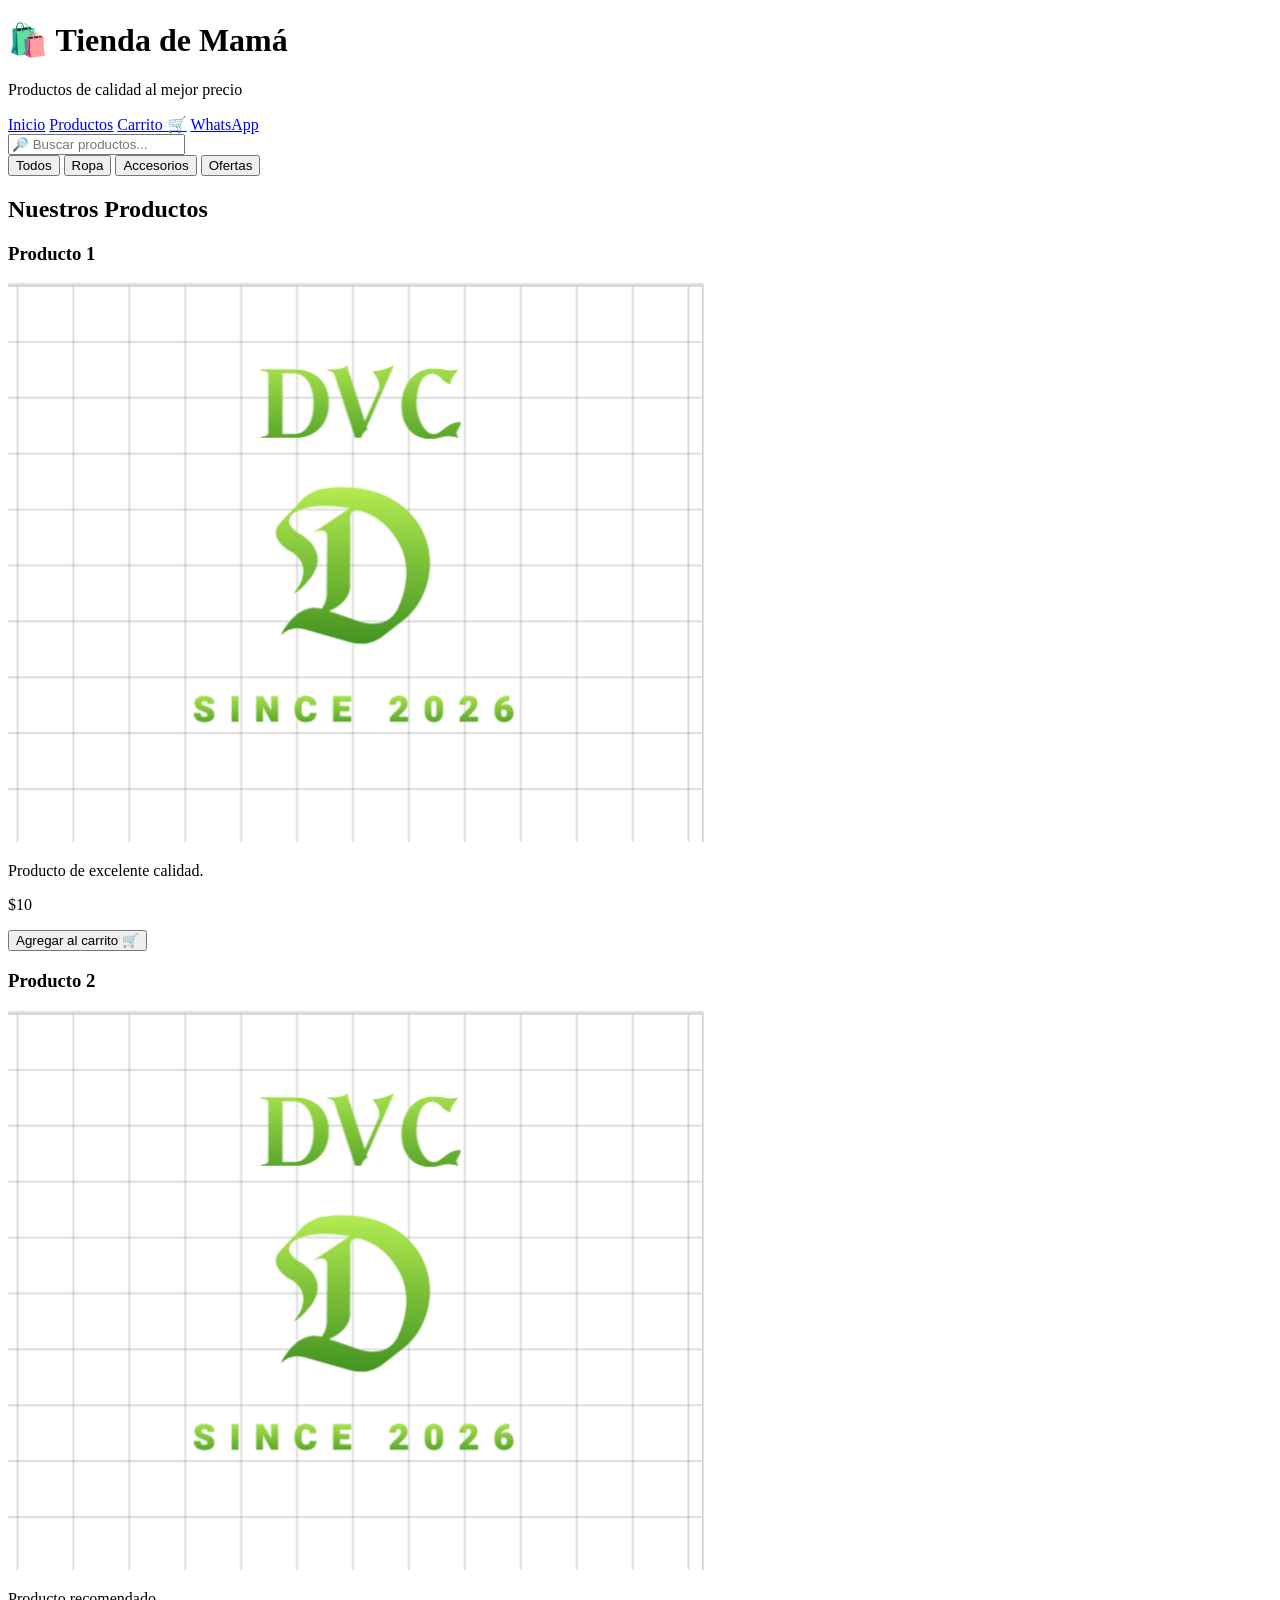
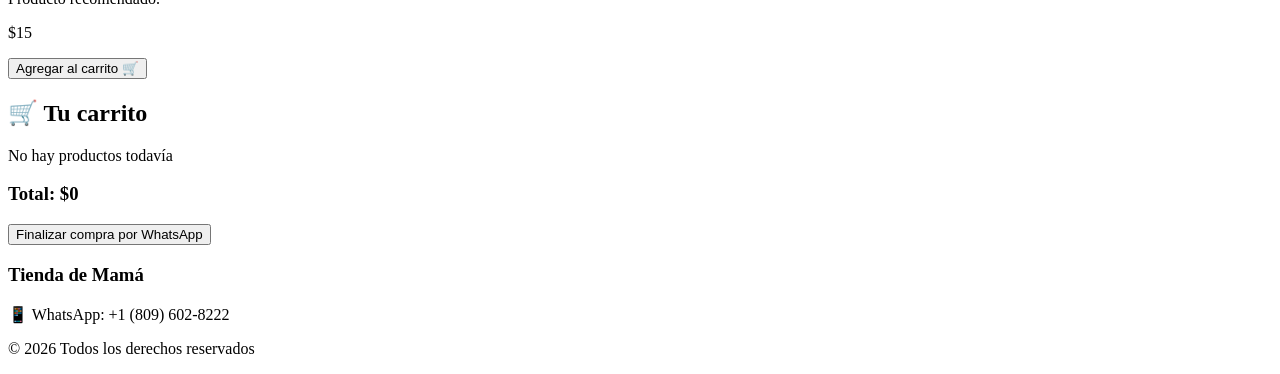
==== index.html @ 4623cfbd "Update index.html" ====
<!DOCTYPE html>
<html lang="es">
<head>
<meta charset="UTF-8">
<meta name="viewport" content="width=device-width, initial-scale=1.0">

<title>Tienda de Mamá</title>

<link rel="stylesheet" href="style.css">

</head>

<body>

<header>

<h1>🛍️ Tienda de Mamá</h1>

<p>Productos de calidad al mejor precio</p>

<nav>
<a href="#">Inicio</a>
<a href="#productos">Productos</a>
<a href="#carrito">Carrito 🛒</a>
<a href="https://wa.me/18096028222" target="_blank">WhatsApp</a>
</nav>

</header>


<div class="buscador">
<input type="text" placeholder="🔎 Buscar productos...">
</div>


<div class="categorias">

<button>Todos</button>
<button>Ropa</button>
<button>Accesorios</button>
<button>Ofertas</button>

</div>


<h2 id="productos">Nuestros Productos</h2>


<div class="producto">

<h3>Producto 1</h3>

<img src="Imagen-tienda.png">

<p>Producto de excelente calidad.</p>

<p class="precio">$10</p>

<button onclick="agregarProducto('Producto 1',10)">
Agregar al carrito 🛒
</button>

</div>



<div class="producto">

<h3>Producto 2</h3>

<img src="Imagen-tienda.png">

<p>Producto recomendado.</p>

<p class="precio">$15</p>

<button onclick="agregarProducto('Producto 2',15)">
Agregar al carrito 🛒
</button>

</div>



<section id="carrito">

<h2>🛒 Tu carrito</h2>

<div id="listaCarrito">

<p>No hay productos todavía</p>

</div>


<h3>Total: $<span id="total">0</span></h3>


<a id="whatsapp" target="_blank">

<button>
Finalizar compra por WhatsApp
</button>

</a>


</section>



<footer>

<h3>Tienda de Mamá</h3>

<p>📱 WhatsApp: +1 (809) 602-8222</p>

<p>© 2026 Todos los derechos reservados</p>

</footer>



<script src="script.js"></script>


</body>
</html>
---- style.css ----
let carrito = [];

let total = 0;


function agregarProducto(nombre, precio){


carrito.push({

nombre:nombre,

precio:precio

});


total += precio;


mostrarCarrito();


}



function mostrarCarrito(){


let lista = document.getElementById("listaCarrito");


lista.innerHTML="";


carrito.forEach((producto,index)=>{


lista.innerHTML += `

<p>

${producto.nombre} - $${producto.precio}

<button onclick="eliminarProducto(${index})">

❌

</button>

</p>

`;

});


document.getElementById("total").innerHTML = total;



let mensaje = "Hola, quiero comprar:%0A";


carrito.forEach(producto=>{

mensaje += producto.nombre + " $" + producto.precio + "%0A";

});


mensaje += "Total: $" + total;



document.getElementById("whatsapp").href =

"https://wa.me/18096028222?text=" + mensaje;



}



function eliminarProducto(index){


total -= carrito[index].precio;


carrito.splice(index,1);


mostrarCarrito();


}
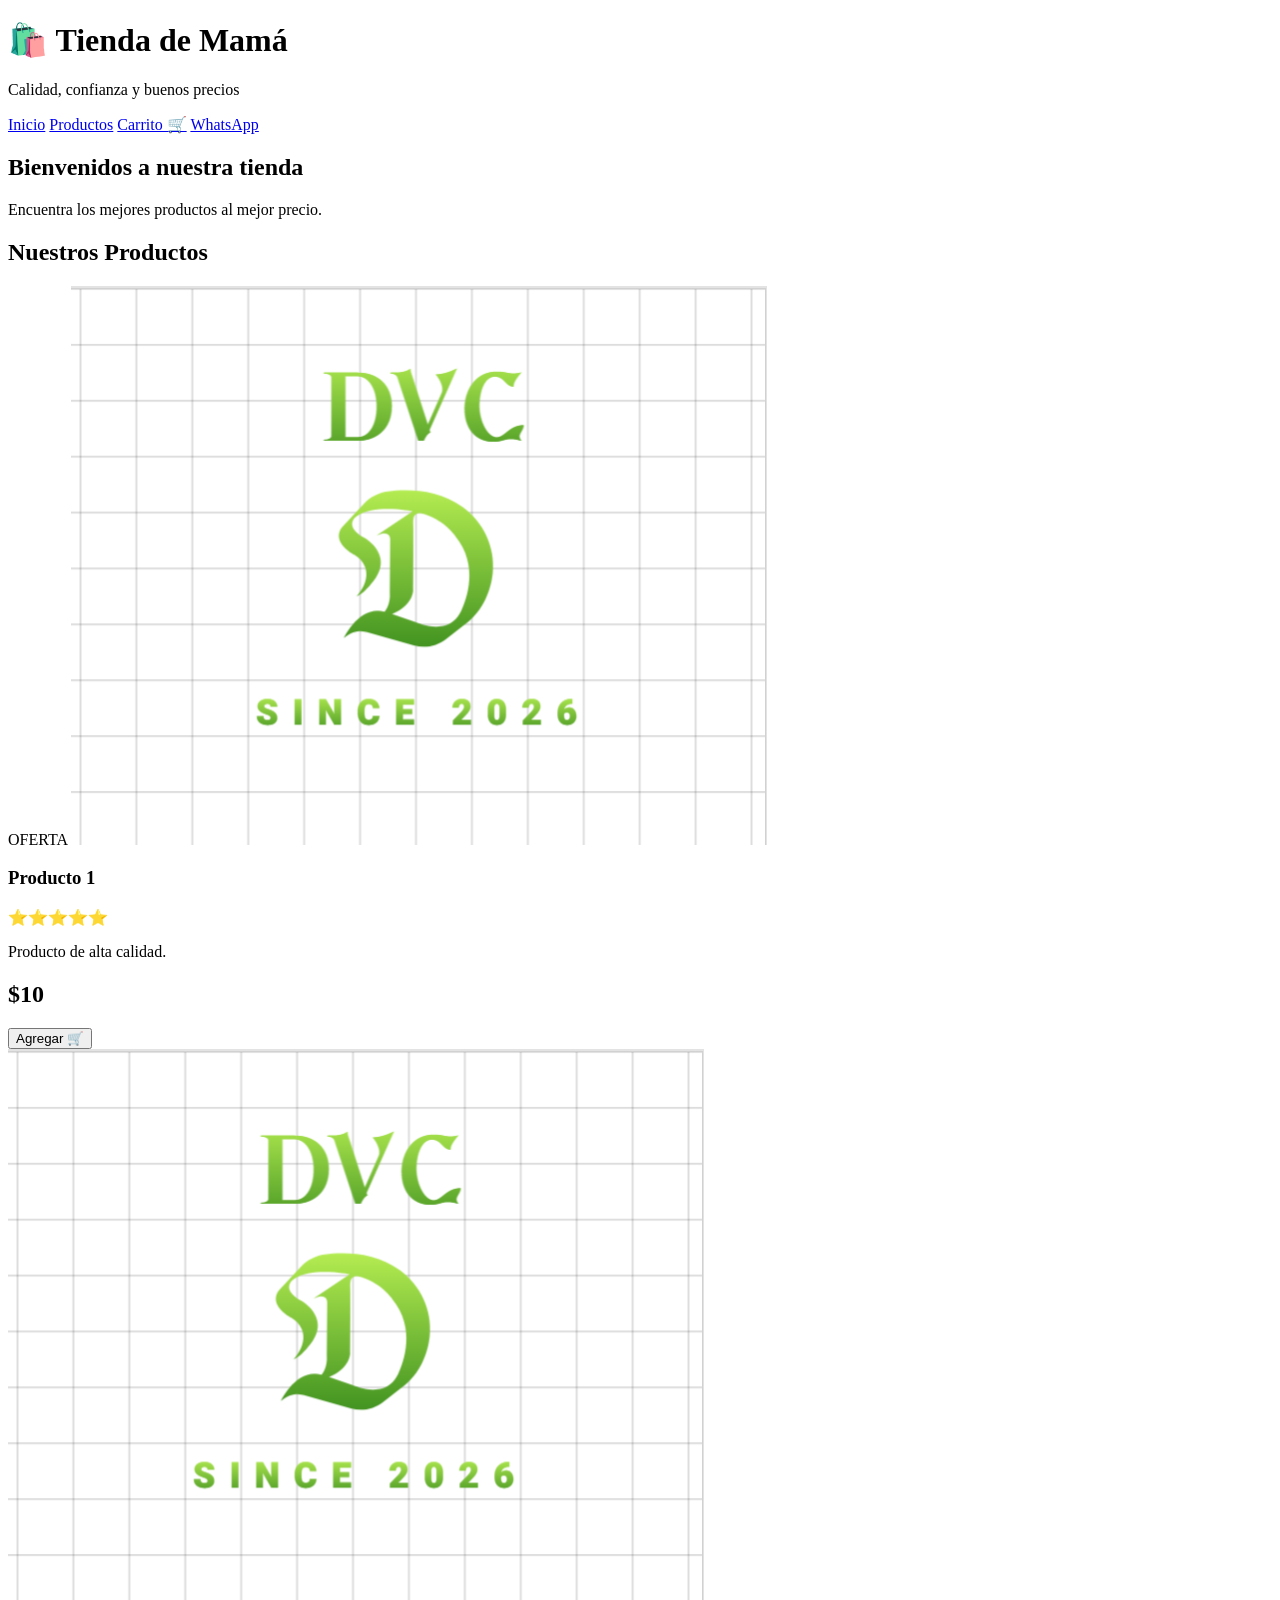
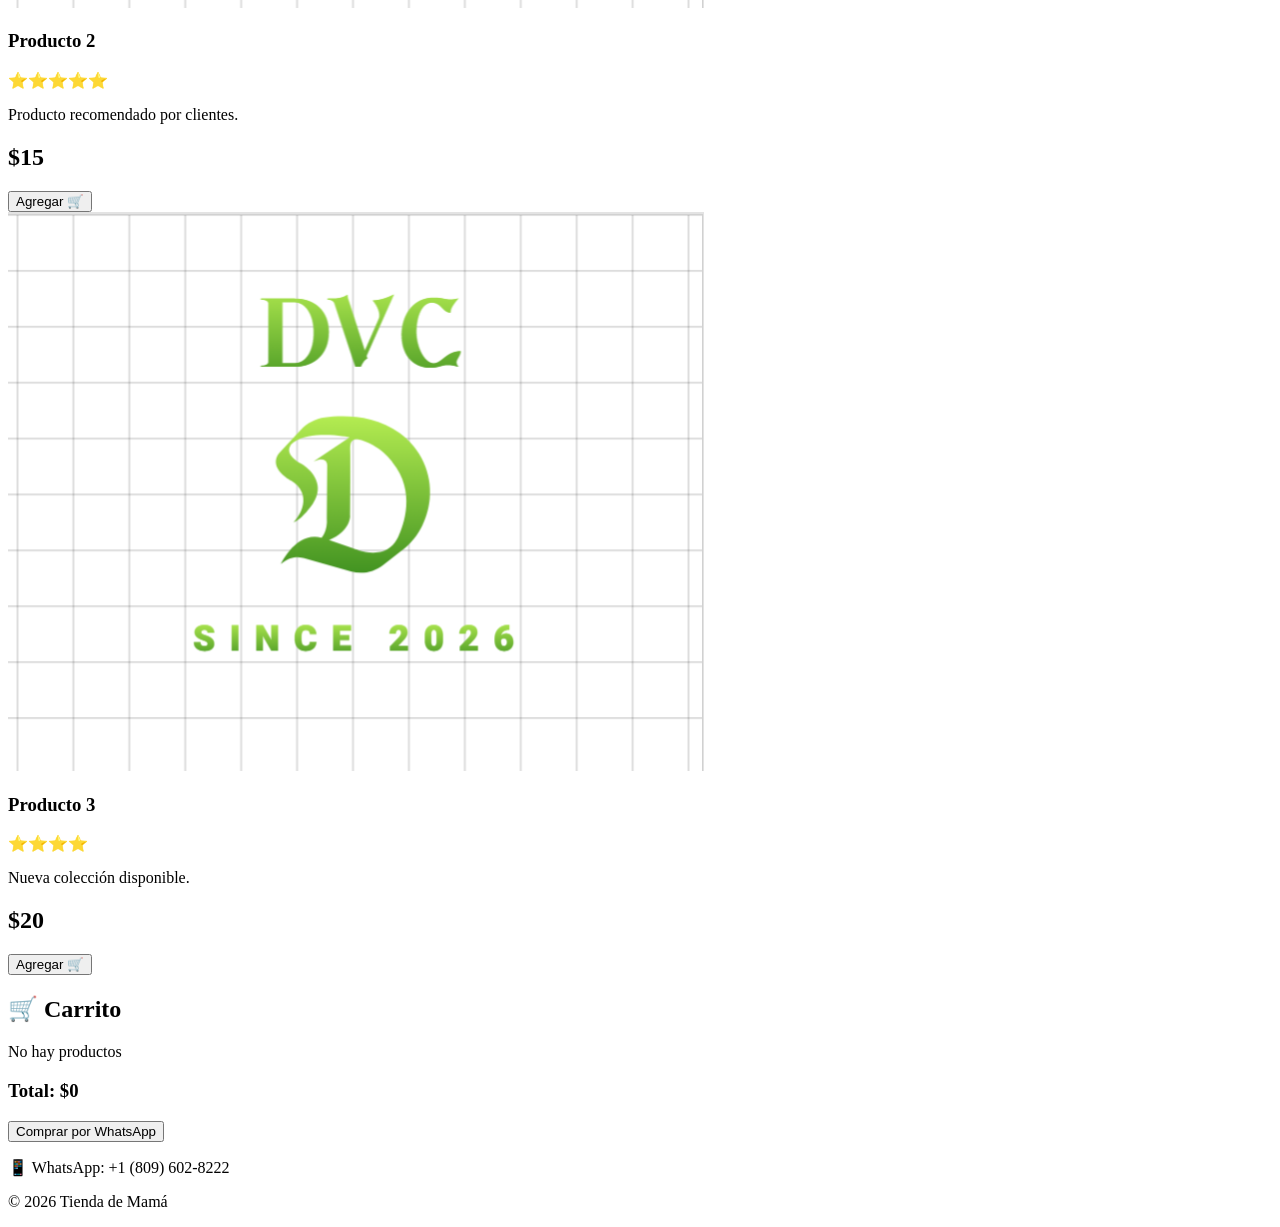
==== commit 54abf9be: "Update index.html" ====
--- a/index.html
+++ b/index.html
@@ -16,7 +16,7 @@
 
 <h1>🛍️ Tienda de Mamá</h1>
 
-<p>Productos de calidad al mejor precio</p>
+<p>Calidad, confianza y buenos precios</p>
 
 <nav>
 <a href="#">Inicio</a>
@@ -28,70 +28,102 @@
 </header>
 
 
-<div class="buscador">
-<input type="text" placeholder="🔎 Buscar productos...">
-</div>
+<section class="hero">
 
+<h2>Bienvenidos a nuestra tienda</h2>
 
-<div class="categorias">
+<p>Encuentra los mejores productos al mejor precio.</p>
 
-<button>Todos</button>
-<button>Ropa</button>
-<button>Accesorios</button>
-<button>Ofertas</button>
+</section>
 
-</div>
 
 
 <h2 id="productos">Nuestros Productos</h2>
 
 
+
+<div class="productos">
+
+
 <div class="producto">
+
+<span class="oferta">OFERTA</span>
+
+<img src="Imagen-tienda.png">
 
 <h3>Producto 1</h3>
 
-<img src="Imagen-tienda.png">
+<p>⭐⭐⭐⭐⭐</p>
 
-<p>Producto de excelente calidad.</p>
+<p>Producto de alta calidad.</p>
 
-<p class="precio">$10</p>
+<h2>$10</h2>
+
 
 <button onclick="agregarProducto('Producto 1',10)">
-Agregar al carrito 🛒
+Agregar 🛒
 </button>
 
 </div>
 
 
 
+
 <div class="producto">
+
+<img src="Imagen-tienda.png">
 
 <h3>Producto 2</h3>
 
-<img src="Imagen-tienda.png">
+<p>⭐⭐⭐⭐⭐</p>
 
-<p>Producto recomendado.</p>
+<p>Producto recomendado por clientes.</p>
 
-<p class="precio">$15</p>
+<h2>$15</h2>
+
 
 <button onclick="agregarProducto('Producto 2',15)">
-Agregar al carrito 🛒
+Agregar 🛒
 </button>
 
 </div>
 
 
 
-<section id="carrito">
 
-<h2>🛒 Tu carrito</h2>
+<div class="producto">
 
-<div id="listaCarrito">
+<img src="Imagen-tienda.png">
 
-<p>No hay productos todavía</p>
+<h3>Producto 3</h3>
+
+<p>⭐⭐⭐⭐</p>
+
+<p>Nueva colección disponible.</p>
+
+<h2>$20</h2>
+
+
+<button onclick="agregarProducto('Producto 3',20)">
+Agregar 🛒
+</button>
 
 </div>
 
+
+
+</div>
+
+
+
+
+<section id="carrito">
+
+<h2>🛒 Carrito</h2>
+
+<div id="listaCarrito">
+No hay productos
+</div>
 
 <h3>Total: $<span id="total">0</span></h3>
 
@@ -99,7 +131,7 @@
 <a id="whatsapp" target="_blank">
 
 <button>
-Finalizar compra por WhatsApp
+Comprar por WhatsApp
 </button>
 
 </a>
@@ -109,20 +141,17 @@
 
 
 
+
 <footer>
-
-<h3>Tienda de Mamá</h3>
 
 <p>📱 WhatsApp: +1 (809) 602-8222</p>
 
-<p>© 2026 Todos los derechos reservados</p>
+<p>© 2026 Tienda de Mamá</p>
 
 </footer>
 
 
-
 <script src="script.js"></script>
-
 
 </body>
 </html>
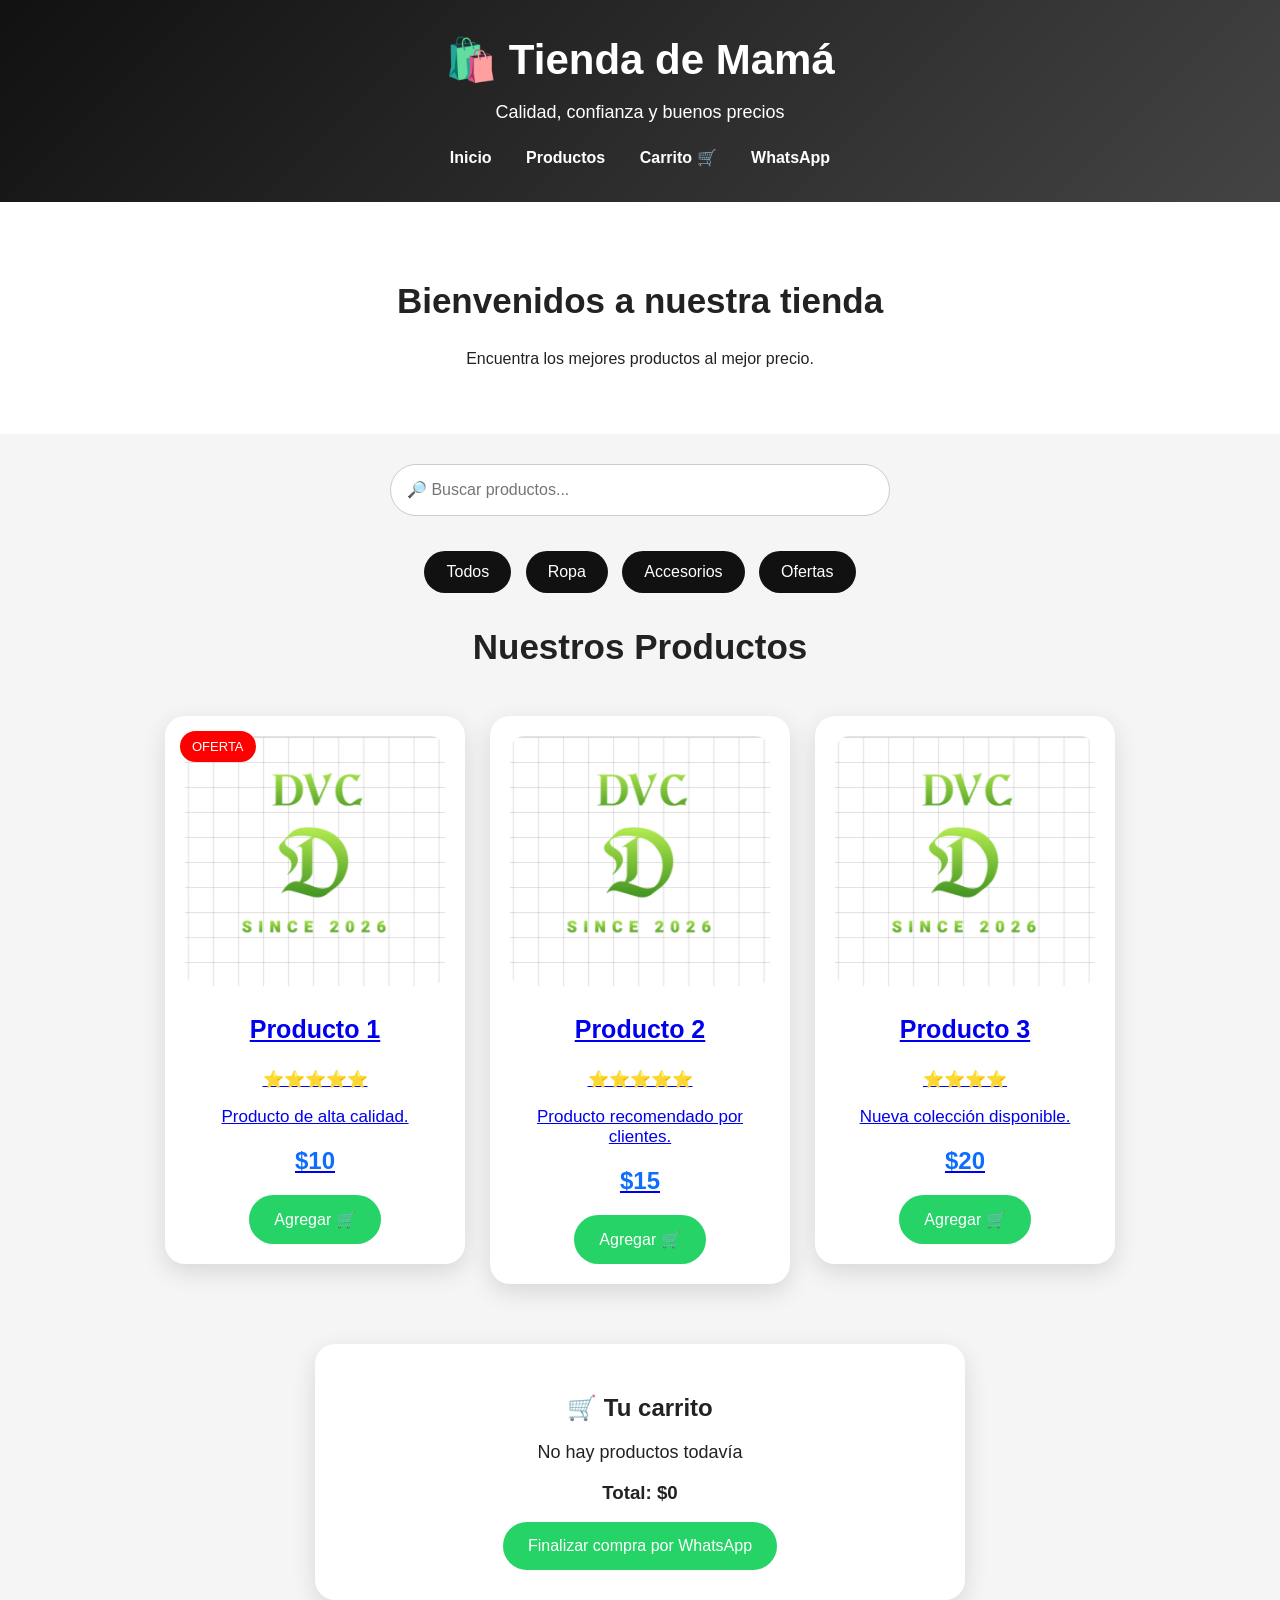
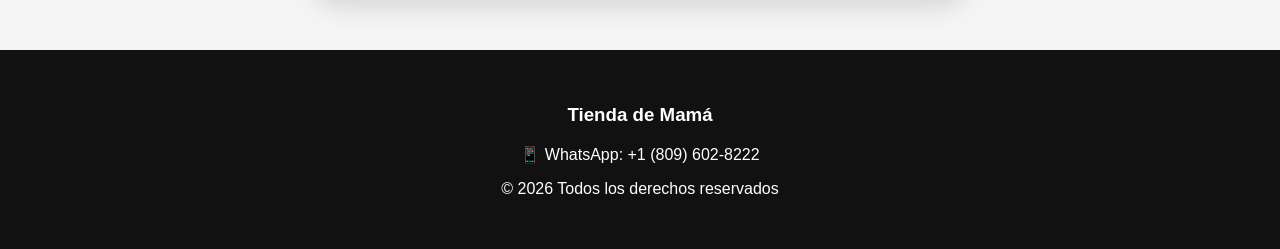
==== commit 17f247e4: "Update index.html" ====
--- a/index.html
+++ b/index.html
@@ -1,6 +1,8 @@
 <!DOCTYPE html>
 <html lang="es">
+
 <head>
+
 <meta charset="UTF-8">
 <meta name="viewport" content="width=device-width, initial-scale=1.0">
 
@@ -10,24 +12,35 @@
 
 </head>
 
+
 <body>
 
+
 <header>
 
 <h1>🛍️ Tienda de Mamá</h1>
 
 <p>Calidad, confianza y buenos precios</p>
 
+
 <nav>
-<a href="#">Inicio</a>
+
+<a href="index.html">Inicio</a>
+
 <a href="#productos">Productos</a>
+
 <a href="#carrito">Carrito 🛒</a>
-<a href="https://wa.me/18096028222" target="_blank">WhatsApp</a>
+
+<a href="https://wa.me/18096028222" target="_blank">
+WhatsApp
+</a>
+
 </nav>
 
 </header>
 
 
+
 <section class="hero">
 
 <h2>Bienvenidos a nuestra tienda</h2>
@@ -38,6 +51,27 @@
 
 
 
+
+<div class="buscador">
+
+<input type="text" placeholder="🔎 Buscar productos...">
+
+</div>
+
+
+
+<div class="categorias">
+
+<button>Todos</button>
+<button>Ropa</button>
+<button>Accesorios</button>
+<button>Ofertas</button>
+
+</div>
+
+
+
+
 <h2 id="productos">Nuestros Productos</h2>
 
 
@@ -45,6 +79,9 @@
 <div class="productos">
 
 
+
+<a href="producto1.html" class="link-producto">
+
 <div class="producto">
 
 <span class="oferta">OFERTA</span>
@@ -60,17 +97,24 @@
 <h2>$10</h2>
 
 
-<button onclick="agregarProducto('Producto 1',10)">
+<button onclick="agregarProducto('Producto 1',10); event.preventDefault();">
 Agregar 🛒
 </button>
 
-</div>
-
-
-
+
+</div>
+
+</a>
+
+
+
+
+
+<a href="producto2.html" class="link-producto">
 
 <div class="producto">
 
+
 <img src="Imagen-tienda.png">
 
 <h3>Producto 2</h3>
@@ -82,17 +126,25 @@
 <h2>$15</h2>
 
 
-<button onclick="agregarProducto('Producto 2',15)">
+<button onclick="agregarProducto('Producto 2',15); event.preventDefault();">
 Agregar 🛒
 </button>
 
-</div>
-
-
-
+
+</div>
+
+</a>
+
+
+
+
+
+
+<a href="producto3.html" class="link-producto">
 
 <div class="producto">
 
+
 <img src="Imagen-tienda.png">
 
 <h3>Producto 3</h3>
@@ -104,34 +156,47 @@
 <h2>$20</h2>
 
 
-<button onclick="agregarProducto('Producto 3',20)">
+<button onclick="agregarProducto('Producto 3',20); event.preventDefault();">
 Agregar 🛒
 </button>
 
-</div>
-
-
-
-</div>
+
+</div>
+
+</a>
+
+
+
+</div>
+
+
 
 
 
 
 <section id="carrito">
 
-<h2>🛒 Carrito</h2>
+
+<h2>🛒 Tu carrito</h2>
+
 
 <div id="listaCarrito">
-No hay productos
-</div>
-
-<h3>Total: $<span id="total">0</span></h3>
+
+No hay productos todavía
+
+</div>
+
+
+<h3>
+Total: $<span id="total">0</span>
+</h3>
+
 
 
 <a id="whatsapp" target="_blank">
 
 <button>
-Comprar por WhatsApp
+Finalizar compra por WhatsApp
 </button>
 
 </a>
@@ -142,16 +207,24 @@
 
 
 
+
 <footer>
 
+<h3>Tienda de Mamá</h3>
+
 <p>📱 WhatsApp: +1 (809) 602-8222</p>
 
-<p>© 2026 Tienda de Mamá</p>
+<p>© 2026 Todos los derechos reservados</p>
+
 
 </footer>
 
 
+
+
 <script src="script.js"></script>
 
+
 </body>
+
 </html>
--- a/style.css
+++ b/style.css
@@ -1,99 +1,358 @@
-let carrito = [];
-
-let total = 0;
-
-
-function agregarProducto(nombre, precio){
-
-
-carrito.push({
-
-nombre:nombre,
-
-precio:precio
-
-});
-
-
-total += precio;
-
-
-mostrarCarrito();
-
-
-}
-
-
-
-function mostrarCarrito(){
-
-
-let lista = document.getElementById("listaCarrito");
-
-
-lista.innerHTML="";
-
-
-carrito.forEach((producto,index)=>{
-
-
-lista.innerHTML += `
-
-<p>
-
-${producto.nombre} - $${producto.precio}
-
-<button onclick="eliminarProducto(${index})">
-
-❌
-
-</button>
-
-</p>
-
-`;
-
-});
-
-
-document.getElementById("total").innerHTML = total;
-
-
-
-let mensaje = "Hola, quiero comprar:%0A";
-
-
-carrito.forEach(producto=>{
-
-mensaje += producto.nombre + " $" + producto.precio + "%0A";
-
-});
-
-
-mensaje += "Total: $" + total;
-
-
-
-document.getElementById("whatsapp").href =
-
-"https://wa.me/18096028222?text=" + mensaje;
-
-
-
-}
-
-
-
-function eliminarProducto(index){
-
-
-total -= carrito[index].precio;
-
-
-carrito.splice(index,1);
-
-
-mostrarCarrito();
-
-
-}
+*{
+    box-sizing:border-box;
+}
+
+body{
+    margin:0;
+    font-family:Arial, Helvetica, sans-serif;
+    background:#f5f5f5;
+    color:#222;
+}
+
+
+/* HEADER */
+
+header{
+    background:linear-gradient(135deg,#111,#444);
+    color:white;
+    text-align:center;
+    padding:35px 20px;
+}
+
+
+header h1{
+    font-size:42px;
+    margin:0;
+}
+
+
+header p{
+    font-size:18px;
+}
+
+
+
+nav{
+    margin-top:25px;
+}
+
+
+nav a{
+    color:white;
+    text-decoration:none;
+    margin:0 15px;
+    font-weight:bold;
+    transition:.3s;
+}
+
+
+nav a:hover{
+    color:#25D366;
+}
+
+
+
+/* HERO */
+
+.hero{
+    background:white;
+    text-align:center;
+    padding:50px 20px;
+}
+
+
+.hero h2{
+    font-size:35px;
+}
+
+
+
+
+/* BUSCADOR */
+
+.buscador{
+    text-align:center;
+    margin:30px;
+}
+
+
+.buscador input{
+    width:80%;
+    max-width:500px;
+    padding:16px;
+    border-radius:30px;
+    border:1px solid #ccc;
+    font-size:16px;
+}
+
+
+
+/* CATEGORIAS */
+
+.categorias{
+    text-align:center;
+    margin:25px;
+}
+
+
+.categorias button{
+
+    background:#111;
+    color:white;
+    border:none;
+    padding:12px 22px;
+    margin:5px;
+    border-radius:25px;
+    cursor:pointer;
+
+}
+
+
+
+/* PRODUCTOS */
+
+#productos{
+    text-align:center;
+    font-size:35px;
+}
+
+
+
+.productos{
+
+    display:flex;
+    justify-content:center;
+    flex-wrap:wrap;
+    gap:25px;
+    padding:20px;
+
+}
+
+
+
+.producto{
+
+    background:white;
+    width:300px;
+    padding:20px;
+    border-radius:20px;
+    text-align:center;
+
+    box-shadow:0 8px 25px rgba(0,0,0,.12);
+
+    position:relative;
+
+    transition:.3s;
+
+}
+
+
+
+.producto:hover{
+
+    transform:translateY(-10px);
+
+    box-shadow:0 15px 30px rgba(0,0,0,.20);
+
+}
+
+
+
+.producto img{
+
+    width:100%;
+    height:250px;
+    object-fit:cover;
+    border-radius:15px;
+
+}
+
+
+
+.producto h3{
+
+    font-size:25px;
+
+}
+
+
+
+.producto h2{
+
+    color:#0d6efd;
+
+}
+
+
+
+.producto p{
+
+    font-size:17px;
+
+}
+
+
+
+/* OFERTA */
+
+.oferta{
+
+    position:absolute;
+    top:15px;
+    left:15px;
+
+    background:red;
+    color:white;
+
+    padding:8px 12px;
+
+    border-radius:20px;
+
+    font-size:13px;
+
+}
+
+
+
+/* BOTONES */
+
+button{
+
+    background:#25D366;
+
+    color:white;
+
+    border:none;
+
+    padding:15px 25px;
+
+    border-radius:30px;
+
+    font-size:16px;
+
+    cursor:pointer;
+
+    transition:.3s;
+
+}
+
+
+
+button:hover{
+
+    background:#128C7E;
+
+    transform:scale(1.05);
+
+}
+
+
+
+/* CARRITO */
+
+#carrito{
+
+    background:white;
+
+    max-width:650px;
+
+    margin:40px auto;
+
+    padding:30px;
+
+    border-radius:20px;
+
+    text-align:center;
+
+    box-shadow:0 8px 25px rgba(0,0,0,.12);
+
+}
+
+
+
+#listaCarrito{
+
+    font-size:18px;
+
+}
+
+
+
+.item-carrito{
+
+    background:#f5f5f5;
+
+    margin:15px 0;
+
+    padding:15px;
+
+    border-radius:15px;
+
+}
+
+
+
+.item-carrito button{
+
+    padding:8px 15px;
+
+    margin:5px;
+
+    font-size:14px;
+
+}
+
+
+
+/* FOOTER */
+
+footer{
+
+    background:#111;
+
+    color:white;
+
+    text-align:center;
+
+    padding:35px;
+
+    margin-top:50px;
+
+}
+
+
+
+/* CELULAR */
+
+@media(max-width:700px){
+
+    header h1{
+
+        font-size:30px;
+
+    }
+
+
+    nav a{
+
+        display:block;
+
+        margin:12px;
+
+    }
+
+
+    .producto{
+
+        width:90%;
+
+    }
+
+
+    .hero h2{
+
+        font-size:28px;
+
+    }
+
+}
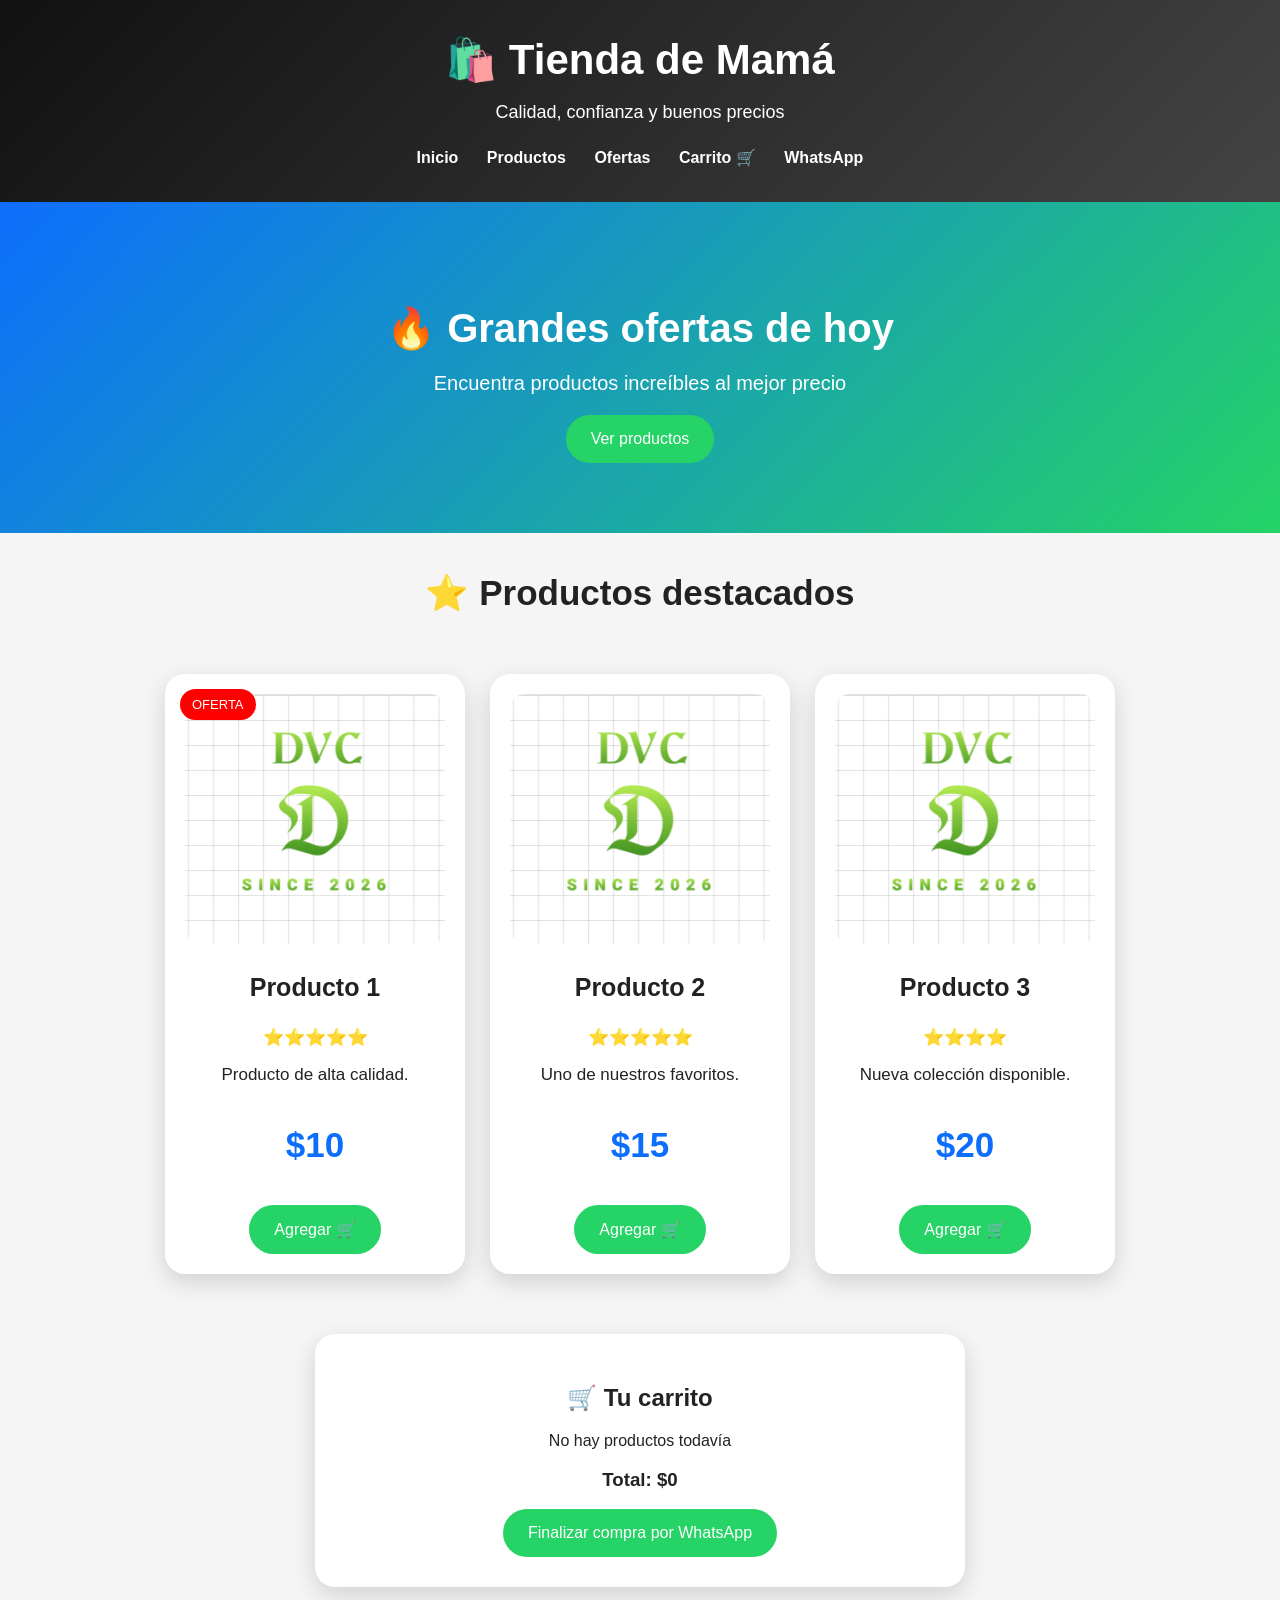
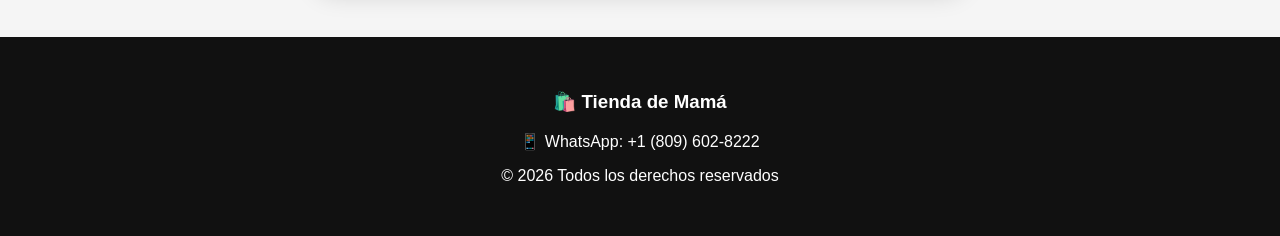
==== commit d39f0840: "Update index.html" ====
--- a/index.html
+++ b/index.html
@@ -29,6 +29,8 @@
 
 <a href="#productos">Productos</a>
 
+<a href="#ofertas">Ofertas</a>
+
 <a href="#carrito">Carrito 🛒</a>
 
 <a href="https://wa.me/18096028222" target="_blank">
@@ -41,43 +43,29 @@
 
 
 
-<section class="hero">
-
-<h2>Bienvenidos a nuestra tienda</h2>
-
-<p>Encuentra los mejores productos al mejor precio.</p>
+
+<section class="banner">
+
+<h2>🔥 Grandes ofertas de hoy</h2>
+
+<p>Encuentra productos increíbles al mejor precio</p>
+
+<button onclick="window.location.href='#productos'">
+Ver productos
+</button>
 
 </section>
 
 
 
 
-<div class="buscador">
-
-<input type="text" placeholder="🔎 Buscar productos...">
-
-</div>
-
-
-
-<div class="categorias">
-
-<button>Todos</button>
-<button>Ropa</button>
-<button>Accesorios</button>
-<button>Ofertas</button>
-
-</div>
-
-
-
-
-<h2 id="productos">Nuestros Productos</h2>
-
+
+<section id="ofertas">
+
+<h2>⭐ Productos destacados</h2>
 
 
 <div class="productos">
-
 
 
 <a href="producto1.html" class="link-producto">
@@ -121,7 +109,7 @@
 
 <p>⭐⭐⭐⭐⭐</p>
 
-<p>Producto recomendado por clientes.</p>
+<p>Uno de nuestros favoritos.</p>
 
 <h2>$15</h2>
 
@@ -139,7 +127,6 @@
 
 
 
-
 <a href="producto3.html" class="link-producto">
 
 <div class="producto">
@@ -169,6 +156,8 @@
 
 </div>
 
+
+</section>
 
 
 
@@ -210,13 +199,12 @@
 
 <footer>
 
-<h3>Tienda de Mamá</h3>
+<h3>🛍️ Tienda de Mamá</h3>
 
 <p>📱 WhatsApp: +1 (809) 602-8222</p>
 
 <p>© 2026 Todos los derechos reservados</p>
 
-
 </footer>
 
 
--- a/style.css
+++ b/style.css
@@ -40,7 +40,7 @@
 nav a{
     color:white;
     text-decoration:none;
-    margin:0 15px;
+    margin:0 12px;
     font-weight:bold;
     transition:.3s;
 }
@@ -52,263 +52,246 @@
 
 
 
-/* HERO */
-
-.hero{
+/* BANNER PRINCIPAL */
+
+.banner{
+
+    background:linear-gradient(135deg,#0d6efd,#25D366);
+
+    color:white;
+
+    text-align:center;
+
+    padding:70px 20px;
+
+}
+
+
+
+.banner h2{
+
+    font-size:40px;
+
+    margin-bottom:15px;
+
+}
+
+
+.banner p{
+
+    font-size:20px;
+
+}
+
+
+
+/* PRODUCTOS */
+
+#ofertas h2{
+
+    text-align:center;
+
+    font-size:35px;
+
+    margin:40px;
+
+}
+
+
+
+.productos{
+
+    display:flex;
+
+    justify-content:center;
+
+    flex-wrap:wrap;
+
+    gap:25px;
+
+    padding:20px;
+
+}
+
+
+
+.link-producto{
+
+    text-decoration:none;
+
+    color:inherit;
+
+}
+
+
+
+.producto{
+
     background:white;
-    text-align:center;
-    padding:50px 20px;
-}
-
-
-.hero h2{
-    font-size:35px;
-}
-
-
-
-
-/* BUSCADOR */
-
-.buscador{
-    text-align:center;
-    margin:30px;
-}
-
-
-.buscador input{
-    width:80%;
-    max-width:500px;
-    padding:16px;
+
+    width:300px;
+
+    padding:20px;
+
+    border-radius:20px;
+
+    text-align:center;
+
+    position:relative;
+
+    box-shadow:0 8px 25px rgba(0,0,0,.15);
+
+    transition:.3s;
+
+}
+
+
+
+.producto:hover{
+
+    transform:translateY(-10px);
+
+}
+
+
+
+.producto img{
+
+    width:100%;
+
+    height:250px;
+
+    object-fit:cover;
+
+    border-radius:15px;
+
+}
+
+
+
+.producto h3{
+
+    font-size:25px;
+
+}
+
+
+
+.producto h2{
+
+    color:#0d6efd;
+
+}
+
+
+
+.producto p{
+
+    font-size:17px;
+
+}
+
+
+
+/* ETIQUETA OFERTA */
+
+.oferta{
+
+    position:absolute;
+
+    top:15px;
+
+    left:15px;
+
+    background:red;
+
+    color:white;
+
+    padding:8px 12px;
+
+    border-radius:20px;
+
+    font-size:13px;
+
+}
+
+
+
+/* BOTONES */
+
+button{
+
+    background:#25D366;
+
+    color:white;
+
+    border:none;
+
+    padding:15px 25px;
+
     border-radius:30px;
-    border:1px solid #ccc;
+
     font-size:16px;
-}
-
-
-
-/* CATEGORIAS */
-
-.categorias{
-    text-align:center;
-    margin:25px;
-}
-
-
-.categorias button{
+
+    cursor:pointer;
+
+    transition:.3s;
+
+}
+
+
+
+button:hover{
+
+    background:#128C7E;
+
+    transform:scale(1.05);
+
+}
+
+
+
+/* CARRITO */
+
+#carrito{
+
+    background:white;
+
+    max-width:650px;
+
+    margin:40px auto;
+
+    padding:30px;
+
+    border-radius:20px;
+
+    text-align:center;
+
+    box-shadow:0 8px 25px rgba(0,0,0,.15);
+
+}
+
+
+
+.item-carrito{
+
+    background:#f2f2f2;
+
+    padding:15px;
+
+    margin:15px 0;
+
+    border-radius:15px;
+
+}
+
+
+
+/* FOOTER */
+
+footer{
 
     background:#111;
-    color:white;
-    border:none;
-    padding:12px 22px;
-    margin:5px;
-    border-radius:25px;
-    cursor:pointer;
-
-}
-
-
-
-/* PRODUCTOS */
-
-#productos{
-    text-align:center;
-    font-size:35px;
-}
-
-
-
-.productos{
-
-    display:flex;
-    justify-content:center;
-    flex-wrap:wrap;
-    gap:25px;
-    padding:20px;
-
-}
-
-
-
-.producto{
-
-    background:white;
-    width:300px;
-    padding:20px;
-    border-radius:20px;
-    text-align:center;
-
-    box-shadow:0 8px 25px rgba(0,0,0,.12);
-
-    position:relative;
-
-    transition:.3s;
-
-}
-
-
-
-.producto:hover{
-
-    transform:translateY(-10px);
-
-    box-shadow:0 15px 30px rgba(0,0,0,.20);
-
-}
-
-
-
-.producto img{
-
-    width:100%;
-    height:250px;
-    object-fit:cover;
-    border-radius:15px;
-
-}
-
-
-
-.producto h3{
-
-    font-size:25px;
-
-}
-
-
-
-.producto h2{
-
-    color:#0d6efd;
-
-}
-
-
-
-.producto p{
-
-    font-size:17px;
-
-}
-
-
-
-/* OFERTA */
-
-.oferta{
-
-    position:absolute;
-    top:15px;
-    left:15px;
-
-    background:red;
-    color:white;
-
-    padding:8px 12px;
-
-    border-radius:20px;
-
-    font-size:13px;
-
-}
-
-
-
-/* BOTONES */
-
-button{
-
-    background:#25D366;
-
-    color:white;
-
-    border:none;
-
-    padding:15px 25px;
-
-    border-radius:30px;
-
-    font-size:16px;
-
-    cursor:pointer;
-
-    transition:.3s;
-
-}
-
-
-
-button:hover{
-
-    background:#128C7E;
-
-    transform:scale(1.05);
-
-}
-
-
-
-/* CARRITO */
-
-#carrito{
-
-    background:white;
-
-    max-width:650px;
-
-    margin:40px auto;
-
-    padding:30px;
-
-    border-radius:20px;
-
-    text-align:center;
-
-    box-shadow:0 8px 25px rgba(0,0,0,.12);
-
-}
-
-
-
-#listaCarrito{
-
-    font-size:18px;
-
-}
-
-
-
-.item-carrito{
-
-    background:#f5f5f5;
-
-    margin:15px 0;
-
-    padding:15px;
-
-    border-radius:15px;
-
-}
-
-
-
-.item-carrito button{
-
-    padding:8px 15px;
-
-    margin:5px;
-
-    font-size:14px;
-
-}
-
-
-
-/* FOOTER */
-
-footer{
-
-    background:#111;
 
     color:white;
 
@@ -342,17 +325,17 @@
     }
 
 
+    .banner h2{
+
+        font-size:30px;
+
+    }
+
+
     .producto{
 
         width:90%;
 
     }
 
-
-    .hero h2{
-
-        font-size:28px;
-
-    }
-
-}
+}
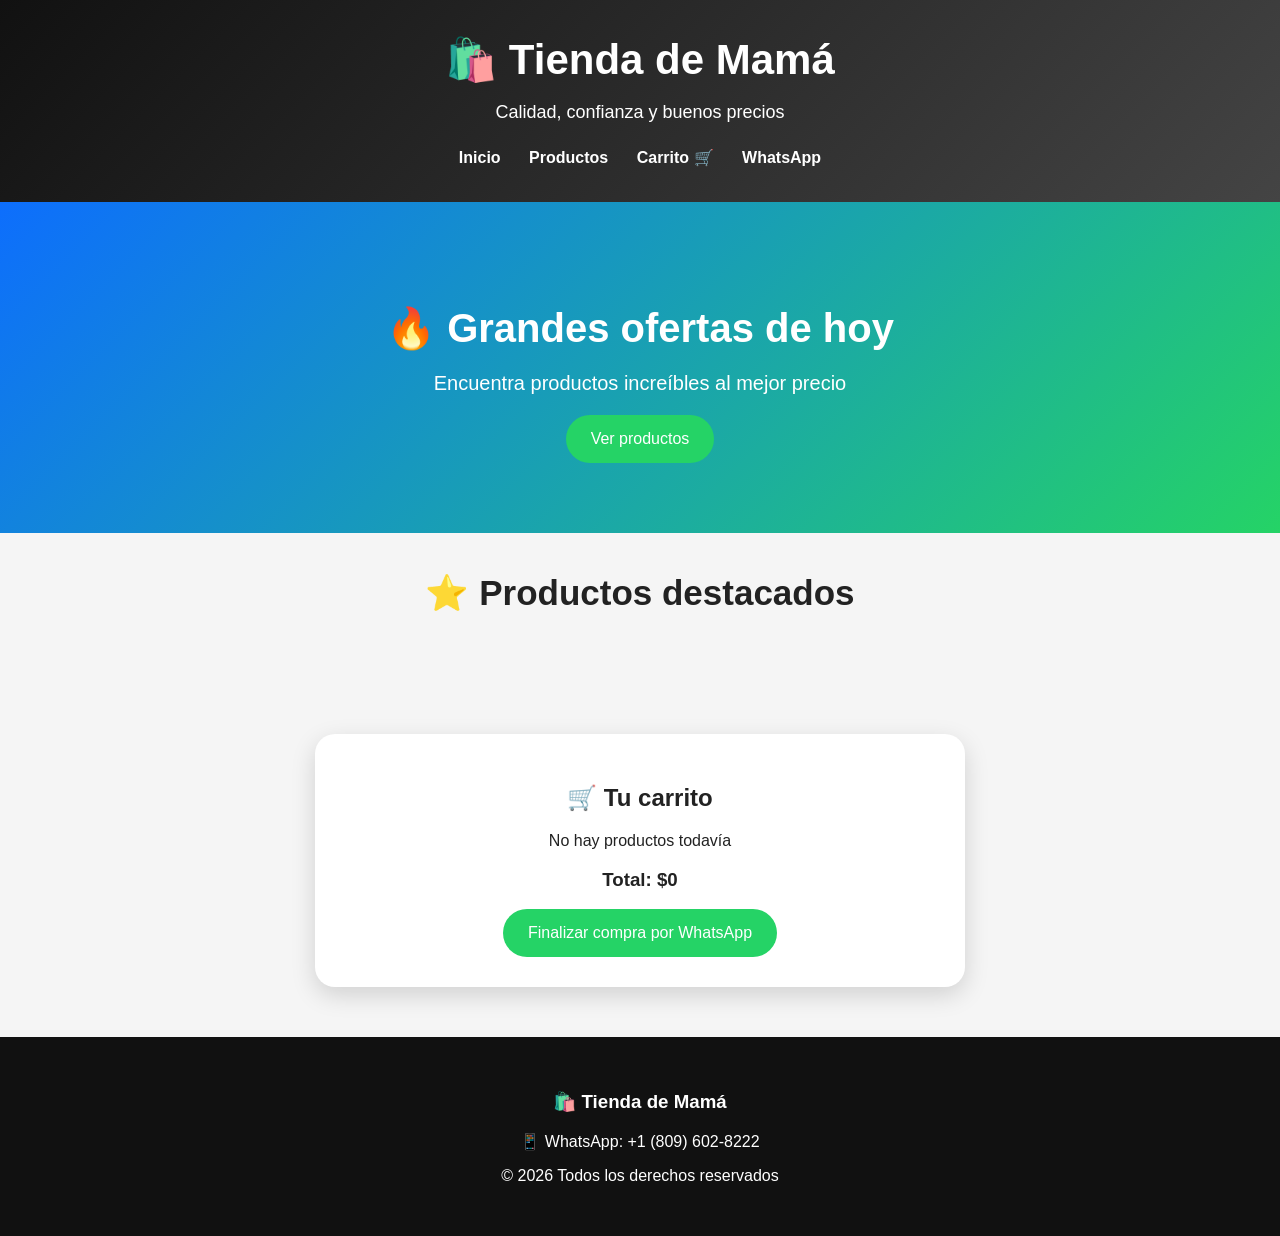
==== commit bd28fae0: "Update index.html" ====
--- a/index.html
+++ b/index.html
@@ -29,8 +29,6 @@
 
 <a href="#productos">Productos</a>
 
-<a href="#ofertas">Ofertas</a>
-
 <a href="#carrito">Carrito 🛒</a>
 
 <a href="https://wa.me/18096028222" target="_blank">
@@ -50,9 +48,11 @@
 
 <p>Encuentra productos increíbles al mejor precio</p>
 
-<button onclick="window.location.href='#productos'">
+
+<button onclick="location.href='#productos'">
 Ver productos
 </button>
+
 
 </section>
 
@@ -62,96 +62,11 @@
 
 <section id="ofertas">
 
+
 <h2>⭐ Productos destacados</h2>
 
 
-<div class="productos">
-
-
-<a href="producto1.html" class="link-producto">
-
-<div class="producto">
-
-<span class="oferta">OFERTA</span>
-
-<img src="Imagen-tienda.png">
-
-<h3>Producto 1</h3>
-
-<p>⭐⭐⭐⭐⭐</p>
-
-<p>Producto de alta calidad.</p>
-
-<h2>$10</h2>
-
-
-<button onclick="agregarProducto('Producto 1',10); event.preventDefault();">
-Agregar 🛒
-</button>
-
-
-</div>
-
-</a>
-
-
-
-
-
-<a href="producto2.html" class="link-producto">
-
-<div class="producto">
-
-
-<img src="Imagen-tienda.png">
-
-<h3>Producto 2</h3>
-
-<p>⭐⭐⭐⭐⭐</p>
-
-<p>Uno de nuestros favoritos.</p>
-
-<h2>$15</h2>
-
-
-<button onclick="agregarProducto('Producto 2',15); event.preventDefault();">
-Agregar 🛒
-</button>
-
-
-</div>
-
-</a>
-
-
-
-
-
-<a href="producto3.html" class="link-producto">
-
-<div class="producto">
-
-
-<img src="Imagen-tienda.png">
-
-<h3>Producto 3</h3>
-
-<p>⭐⭐⭐⭐</p>
-
-<p>Nueva colección disponible.</p>
-
-<h2>$20</h2>
-
-
-<button onclick="agregarProducto('Producto 3',20); event.preventDefault();">
-Agregar 🛒
-</button>
-
-
-</div>
-
-</a>
-
+<div class="productos" id="productosTienda">
 
 
 </div>
@@ -176,9 +91,11 @@
 </div>
 
 
+
 <h3>
 Total: $<span id="total">0</span>
 </h3>
+
 
 
 
@@ -205,6 +122,7 @@
 
 <p>© 2026 Todos los derechos reservados</p>
 
+
 </footer>
 
 
--- a/style.css
+++ b/style.css
@@ -339,3 +339,50 @@
     }
 
 }
+.admin-panel{
+
+    background:white;
+
+    max-width:600px;
+
+    margin:40px auto;
+
+    padding:30px;
+
+    border-radius:20px;
+
+    text-align:center;
+
+    box-shadow:0 10px 25px rgba(0,0,0,.15);
+
+}
+
+
+.admin-panel input{
+
+    width:90%;
+
+    padding:15px;
+
+    margin:10px;
+
+    border-radius:15px;
+
+    border:1px solid #ccc;
+
+    font-size:16px;
+
+}
+
+
+#productosAdmin{
+
+    display:flex;
+
+    flex-wrap:wrap;
+
+    justify-content:center;
+
+    gap:20px;
+
+}
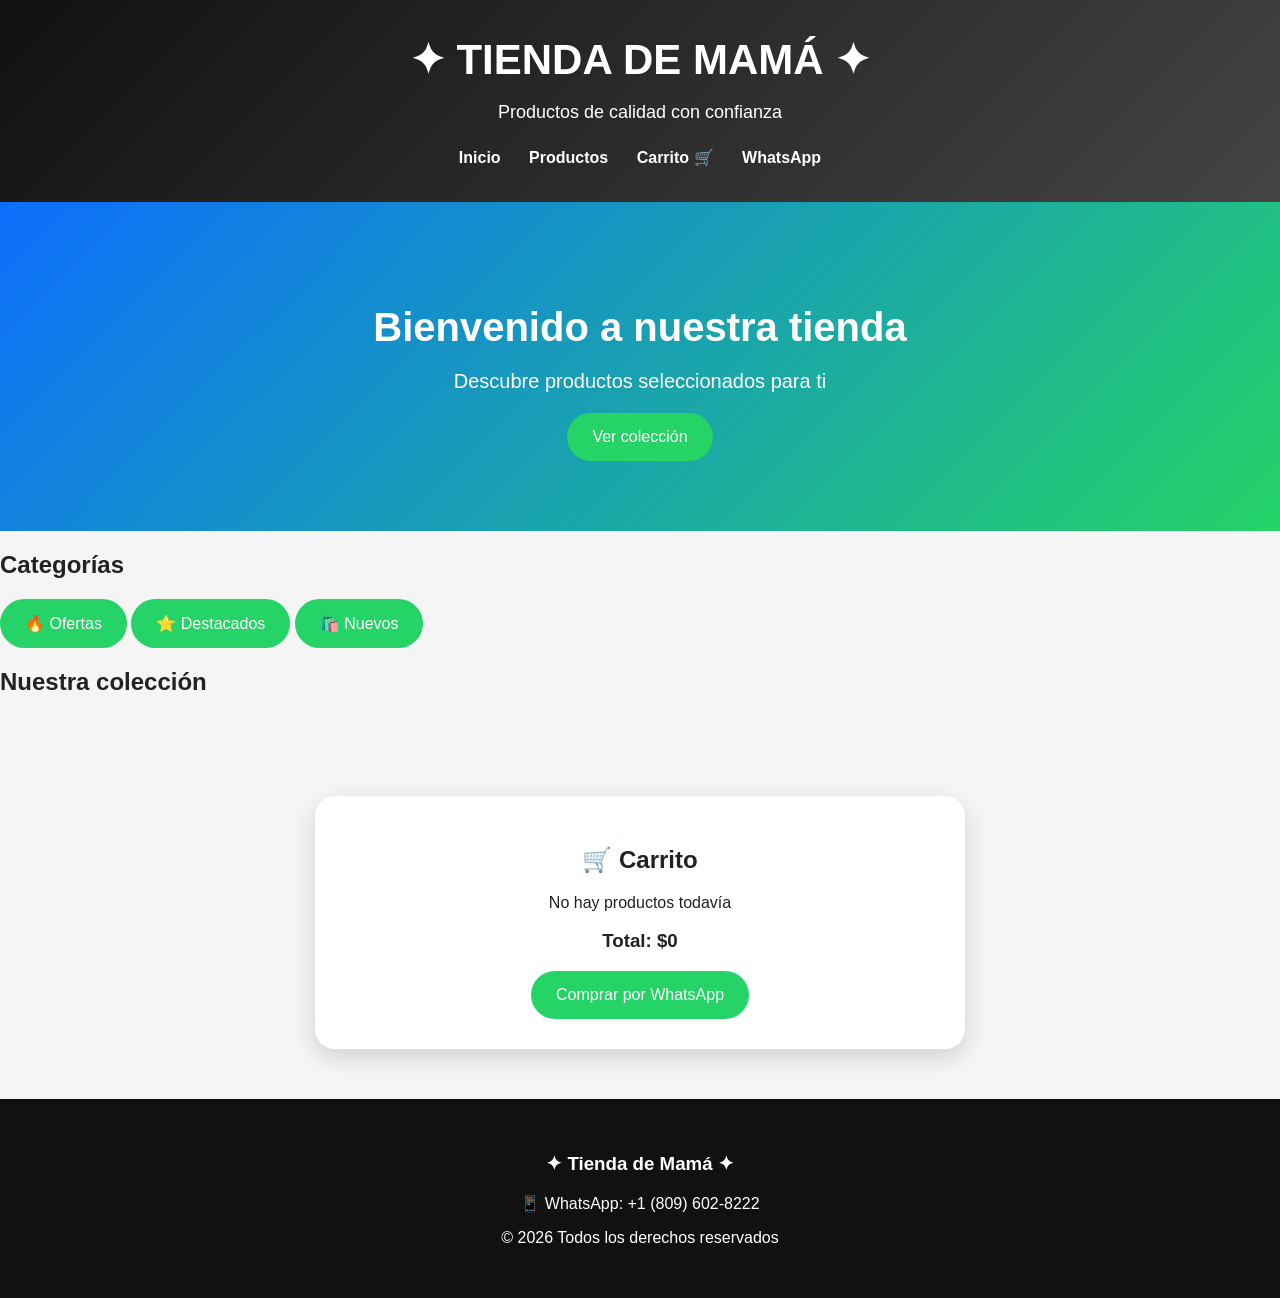
==== commit 829f6eeb: "Update index.html" ====
--- a/index.html
+++ b/index.html
@@ -18,9 +18,9 @@
 
 <header>
 
-<h1>🛍️ Tienda de Mamá</h1>
+<h1>✦ TIENDA DE MAMÁ ✦</h1>
 
-<p>Calidad, confianza y buenos precios</p>
+<p>Productos de calidad con confianza</p>
 
 
 <nav>
@@ -37,20 +37,24 @@
 
 </nav>
 
+
 </header>
+
 
 
 
 
 <section class="banner">
 
-<h2>🔥 Grandes ofertas de hoy</h2>
+<h2>Bienvenido a nuestra tienda</h2>
 
-<p>Encuentra productos increíbles al mejor precio</p>
+<p>
+Descubre productos seleccionados para ti
+</p>
 
 
 <button onclick="location.href='#productos'">
-Ver productos
+Ver colección
 </button>
 
 
@@ -60,13 +64,19 @@
 
 
 
-<section id="ofertas">
+<section class="categorias">
 
 
-<h2>⭐ Productos destacados</h2>
+<h2>Categorías</h2>
 
 
-<div class="productos" id="productosTienda">
+<div>
+
+<button>🔥 Ofertas</button>
+
+<button>⭐ Destacados</button>
+
+<button>🛍️ Nuevos</button>
 
 
 </div>
@@ -78,10 +88,29 @@
 
 
 
+
+<section id="productos">
+
+
+<h2>Nuestra colección</h2>
+
+
+<div class="productos" id="productosTienda">
+
+</div>
+
+
+</section>
+
+
+
+
+
+
 <section id="carrito">
 
 
-<h2>🛒 Tu carrito</h2>
+<h2>🛒 Carrito</h2>
 
 
 <div id="listaCarrito">
@@ -91,21 +120,20 @@
 </div>
 
 
-
 <h3>
 Total: $<span id="total">0</span>
 </h3>
 
 
 
-
 <a id="whatsapp" target="_blank">
 
 <button>
-Finalizar compra por WhatsApp
+Comprar por WhatsApp
 </button>
 
 </a>
+
 
 
 </section>
@@ -116,11 +144,18 @@
 
 <footer>
 
-<h3>🛍️ Tienda de Mamá</h3>
 
-<p>📱 WhatsApp: +1 (809) 602-8222</p>
+<h3>✦ Tienda de Mamá ✦</h3>
 
-<p>© 2026 Todos los derechos reservados</p>
+
+<p>
+📱 WhatsApp: +1 (809) 602-8222
+</p>
+
+
+<p>
+© 2026 Todos los derechos reservados
+</p>
 
 
 </footer>
--- a/style.css
+++ b/style.css
@@ -386,3 +386,215 @@
     gap:20px;
 
 }
+/* PANEL ADMIN */
+
+.admin-panel{
+
+    background:white;
+
+    max-width:700px;
+
+    margin:40px auto;
+
+    padding:35px;
+
+    border-radius:25px;
+
+    text-align:center;
+
+    box-shadow:0 10px 30px rgba(0,0,0,.15);
+
+}
+
+
+
+.admin-panel h2{
+
+    font-size:30px;
+
+}
+
+
+
+.admin-panel input{
+
+    width:90%;
+
+    padding:16px;
+
+    margin:10px;
+
+    border-radius:15px;
+
+    border:1px solid #ddd;
+
+    font-size:16px;
+
+}
+
+
+
+.admin-panel button{
+
+    margin-top:15px;
+
+}
+
+
+
+.admin-productos{
+
+    padding:30px;
+
+    text-align:center;
+
+}
+
+
+
+#productosAdmin{
+
+    display:flex;
+
+    justify-content:center;
+
+    flex-wrap:wrap;
+
+    gap:25px;
+
+}
+/* ESTILO LUJO */
+
+.admin-luxury{
+
+    background:#111;
+
+    color:white;
+
+}
+
+
+.luxury-header{
+
+    text-align:center;
+
+    padding:60px 20px;
+
+    background:#0b0b0b;
+
+    border-bottom:1px solid #b89b5e;
+
+}
+
+
+.luxury-header h1{
+
+    letter-spacing:8px;
+
+    font-size:38px;
+
+}
+
+
+.luxury-header p{
+
+    color:#b89b5e;
+
+    font-size:18px;
+
+}
+
+
+
+.luxury-header a{
+
+    color:white;
+
+    text-decoration:none;
+
+}
+
+
+
+.luxury-card{
+
+    background:#181818;
+
+    max-width:650px;
+
+    margin:50px auto;
+
+    padding:40px;
+
+    border-radius:5px;
+
+    text-align:center;
+
+    border:1px solid #b89b5e;
+
+}
+
+
+
+.luxury-card h2,
+.luxury-products h2{
+
+    letter-spacing:3px;
+
+}
+
+
+
+.luxury-card input{
+
+    width:90%;
+
+    padding:15px;
+
+    margin:12px;
+
+    background:#222;
+
+    border:1px solid #555;
+
+    color:white;
+
+}
+
+
+
+.luxury-card button{
+
+    background:#b89b5e;
+
+    color:white;
+
+    border-radius:0;
+
+    padding:15px 35px;
+
+}
+
+
+
+.luxury-products{
+
+    text-align:center;
+
+    padding:40px;
+
+}
+
+
+
+#productosAdmin{
+
+    display:flex;
+
+    justify-content:center;
+
+    flex-wrap:wrap;
+
+    gap:25px;
+
+}
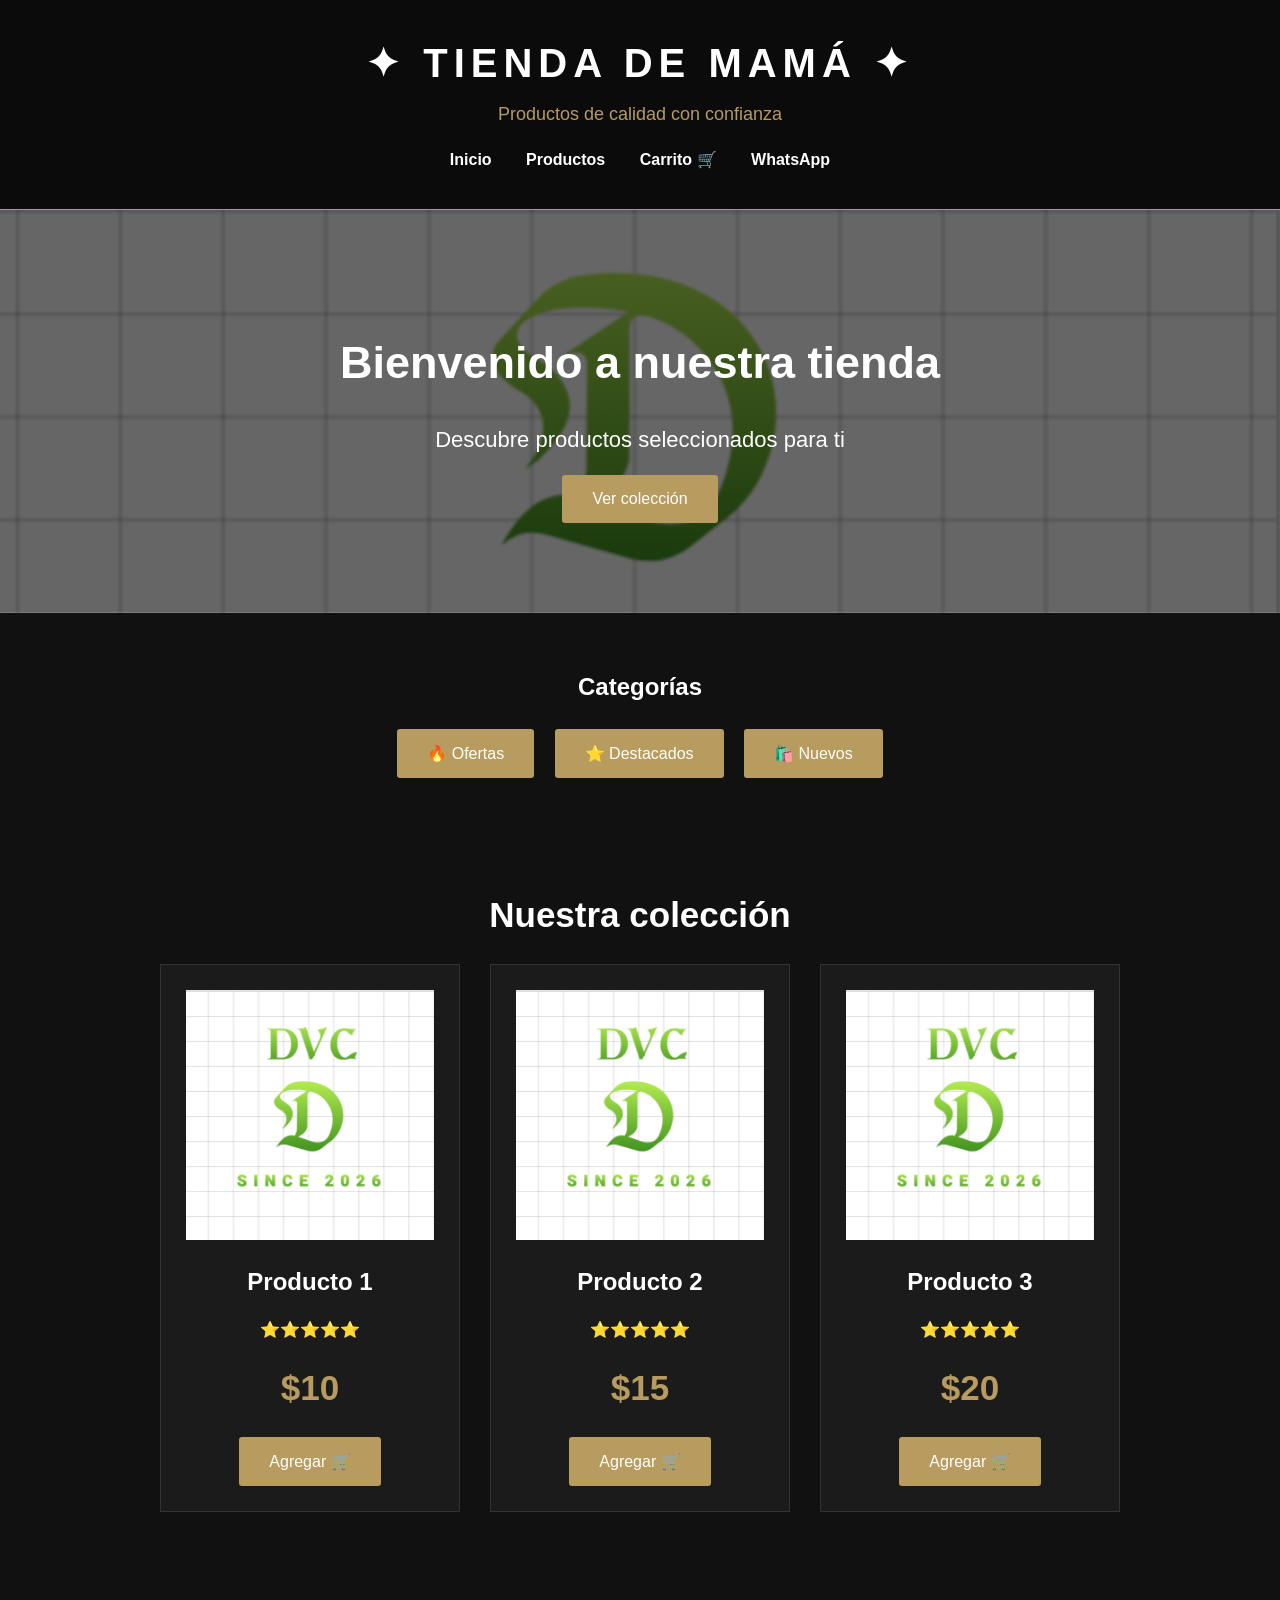
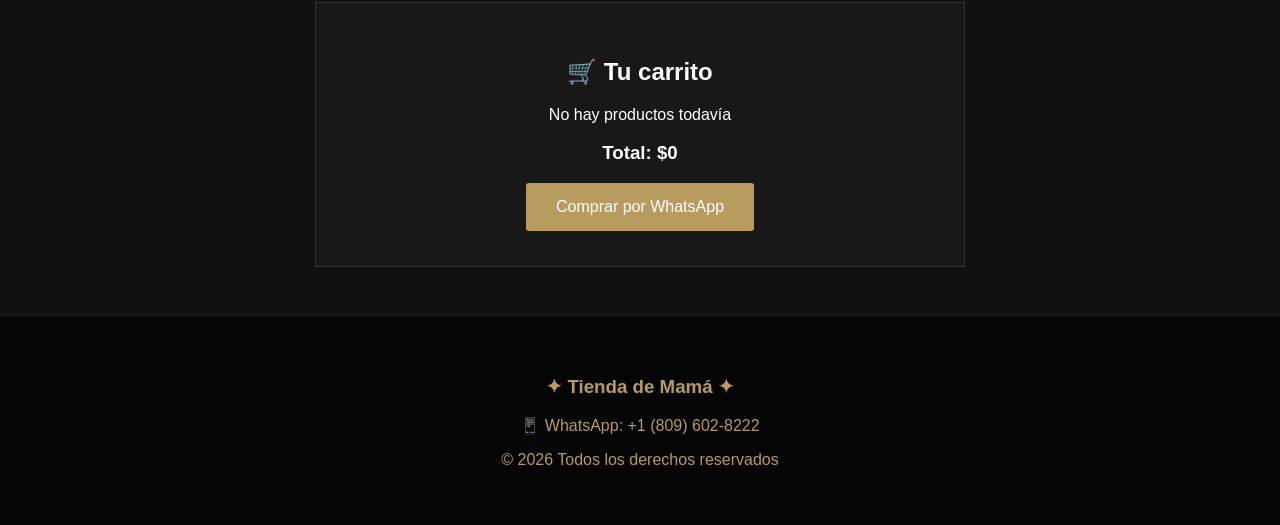
==== commit ee7f4031: "Update index.html" ====
--- a/index.html
+++ b/index.html
@@ -37,9 +37,7 @@
 
 </nav>
 
-
 </header>
-
 
 
 
@@ -48,12 +46,10 @@
 
 <h2>Bienvenido a nuestra tienda</h2>
 
-<p>
-Descubre productos seleccionados para ti
-</p>
+<p>Descubre productos seleccionados para ti</p>
 
 
-<button onclick="location.href='#productos'">
+<button onclick="irProductos()">
 Ver colección
 </button>
 
@@ -66,11 +62,7 @@
 
 <section class="categorias">
 
-
 <h2>Categorías</h2>
-
-
-<div>
 
 <button>🔥 Ofertas</button>
 
@@ -79,11 +71,7 @@
 <button>🛍️ Nuevos</button>
 
 
-</div>
-
-
 </section>
-
 
 
 
@@ -97,6 +85,7 @@
 
 <div class="productos" id="productosTienda">
 
+
 </div>
 
 
@@ -106,11 +95,10 @@
 
 
 
-
 <section id="carrito">
 
 
-<h2>🛒 Carrito</h2>
+<h2>🛒 Tu carrito</h2>
 
 
 <div id="listaCarrito">
@@ -118,6 +106,7 @@
 No hay productos todavía
 
 </div>
+
 
 
 <h3>
@@ -135,7 +124,6 @@
 </a>
 
 
-
 </section>
 
 
@@ -144,9 +132,7 @@
 
 <footer>
 
-
 <h3>✦ Tienda de Mamá ✦</h3>
-
 
 <p>
 📱 WhatsApp: +1 (809) 602-8222
@@ -166,6 +152,17 @@
 <script src="script.js"></script>
 
 
+<script>
+
+function irProductos(){
+
+document.getElementById("productos").scrollIntoView();
+
+}
+
+</script>
+
+
 </body>
 
 </html>
--- a/style.css
+++ b/style.css
@@ -5,64 +5,379 @@
 body{
     margin:0;
     font-family:Arial, Helvetica, sans-serif;
-    background:#f5f5f5;
-    color:#222;
+    background:#111;
+    color:white;
 }
 
 
 /* HEADER */
 
 header{
-    background:linear-gradient(135deg,#111,#444);
+
+    background:#0b0b0b;
+
+    text-align:center;
+
+    padding:40px 20px;
+
+    border-bottom:1px solid #b89b5e;
+
+}
+
+
+header h1{
+
+    font-size:40px;
+
+    letter-spacing:6px;
+
+    margin:0;
+
+}
+
+
+
+header p{
+
+    color:#b89b5e;
+
+    font-size:18px;
+
+}
+
+
+
+nav{
+
+    margin-top:25px;
+
+}
+
+
+
+nav a{
+
     color:white;
-    text-align:center;
-    padding:35px 20px;
-}
+
+    text-decoration:none;
+
+    margin:0 15px;
+
+    font-weight:bold;
+
+    transition:.3s;
+
+}
+
+
+
+nav a:hover{
+
+    color:#b89b5e;
+
+}
+
+
+
+
+/* BANNER */
+
+
+.banner{
+
+    text-align:center;
+
+    padding:90px 20px;
+
+    background:
+
+    linear-gradient(
+
+    rgba(0,0,0,.6),
+
+    rgba(0,0,0,.6)
+
+    ),
+
+    url("Imagen-tienda.png");
+
+    background-size:cover;
+
+    background-position:center;
+
+}
+
+
+
+.banner h2{
+
+    font-size:45px;
+
+}
+
+
+
+.banner p{
+
+    font-size:22px;
+
+}
+
+
+
+
+/* BOTONES */
+
+
+button{
+
+    background:#b89b5e;
+
+    color:white;
+
+    border:none;
+
+    padding:15px 30px;
+
+    cursor:pointer;
+
+    font-size:16px;
+
+    border-radius:3px;
+
+    transition:.3s;
+
+}
+
+
+
+button:hover{
+
+    transform:scale(1.05);
+
+    background:#d4b978;
+
+}
+
+
+
+
+/* CATEGORIAS */
+
+
+.categorias{
+
+    text-align:center;
+
+    padding:40px;
+
+}
+
+
+
+.categorias button{
+
+    margin:8px;
+
+}
+
+
+
+
+/* PRODUCTOS */
+
+
+#productos{
+
+    padding:40px;
+
+}
+
+
+
+#productos h2{
+
+    text-align:center;
+
+    font-size:35px;
+
+}
+
+
+
+.productos{
+
+    display:flex;
+
+    justify-content:center;
+
+    flex-wrap:wrap;
+
+    gap:30px;
+
+}
+
+
+
+
+.producto{
+
+    background:#1b1b1b;
+
+    width:300px;
+
+    padding:25px;
+
+    text-align:center;
+
+    border:1px solid #333;
+
+    transition:.3s;
+
+}
+
+
+
+.producto:hover{
+
+    transform:translateY(-10px);
+
+    border-color:#b89b5e;
+
+}
+
+
+
+.producto img{
+
+    width:100%;
+
+    height:250px;
+
+    object-fit:cover;
+
+}
+
+
+
+.producto h3{
+
+    font-size:24px;
+
+}
+
+
+
+.producto h2{
+
+    color:#b89b5e;
+
+}
+
+
+
+.link-producto{
+
+    text-decoration:none;
+
+    color:white;
+
+}
+
+
+
+
+/* OFERTA */
+
+
+.oferta{
+
+    background:#b89b5e;
+
+    color:black;
+
+    padding:8px;
+
+    position:absolute;
+
+}
+
+
+
+
+/* CARRITO */
+
+
+#carrito{
+
+    background:#181818;
+
+    max-width:650px;
+
+    margin:50px auto;
+
+    padding:35px;
+
+    text-align:center;
+
+    border:1px solid #333;
+
+}
+
+
+
+.item-carrito{
+
+    background:#222;
+
+    padding:15px;
+
+    margin:15px 0;
+
+}
+
+
+
+
+/* FOOTER */
+
+
+footer{
+
+    background:#050505;
+
+    text-align:center;
+
+    padding:40px;
+
+    margin-top:50px;
+
+    color:#b89b5e;
+
+}
+
+
+
+
+/* CELULAR */
+
+
+@media(max-width:700px){
 
 
 header h1{
-    font-size:42px;
-    margin:0;
-}
-
-
-header p{
-    font-size:18px;
-}
-
-
-
-nav{
-    margin-top:25px;
-}
+
+    font-size:28px;
+
+}
+
 
 
 nav a{
-    color:white;
-    text-decoration:none;
-    margin:0 12px;
-    font-weight:bold;
-    transition:.3s;
-}
-
-
-nav a:hover{
-    color:#25D366;
-}
-
-
-
-/* BANNER PRINCIPAL */
-
-.banner{
-
-    background:linear-gradient(135deg,#0d6efd,#25D366);
-
-    color:white;
-
-    text-align:center;
-
-    padding:70px 20px;
+
+    display:block;
+
+    margin:15px;
 
 }
 
@@ -70,56 +385,7 @@
 
 .banner h2{
 
-    font-size:40px;
-
-    margin-bottom:15px;
-
-}
-
-
-.banner p{
-
-    font-size:20px;
-
-}
-
-
-
-/* PRODUCTOS */
-
-#ofertas h2{
-
-    text-align:center;
-
-    font-size:35px;
-
-    margin:40px;
-
-}
-
-
-
-.productos{
-
-    display:flex;
-
-    justify-content:center;
-
-    flex-wrap:wrap;
-
-    gap:25px;
-
-    padding:20px;
-
-}
-
-
-
-.link-producto{
-
-    text-decoration:none;
-
-    color:inherit;
+    font-size:30px;
 
 }
 
@@ -127,474 +393,9 @@
 
 .producto{
 
-    background:white;
-
-    width:300px;
-
-    padding:20px;
-
-    border-radius:20px;
-
-    text-align:center;
-
-    position:relative;
-
-    box-shadow:0 8px 25px rgba(0,0,0,.15);
-
-    transition:.3s;
-
-}
-
-
-
-.producto:hover{
-
-    transform:translateY(-10px);
-
-}
-
-
-
-.producto img{
-
-    width:100%;
-
-    height:250px;
-
-    object-fit:cover;
-
-    border-radius:15px;
-
-}
-
-
-
-.producto h3{
-
-    font-size:25px;
-
-}
-
-
-
-.producto h2{
-
-    color:#0d6efd;
-
-}
-
-
-
-.producto p{
-
-    font-size:17px;
-
-}
-
-
-
-/* ETIQUETA OFERTA */
-
-.oferta{
-
-    position:absolute;
-
-    top:15px;
-
-    left:15px;
-
-    background:red;
-
-    color:white;
-
-    padding:8px 12px;
-
-    border-radius:20px;
-
-    font-size:13px;
-
-}
-
-
-
-/* BOTONES */
-
-button{
-
-    background:#25D366;
-
-    color:white;
-
-    border:none;
-
-    padding:15px 25px;
-
-    border-radius:30px;
-
-    font-size:16px;
-
-    cursor:pointer;
-
-    transition:.3s;
-
-}
-
-
-
-button:hover{
-
-    background:#128C7E;
-
-    transform:scale(1.05);
-
-}
-
-
-
-/* CARRITO */
-
-#carrito{
-
-    background:white;
-
-    max-width:650px;
-
-    margin:40px auto;
-
-    padding:30px;
-
-    border-radius:20px;
-
-    text-align:center;
-
-    box-shadow:0 8px 25px rgba(0,0,0,.15);
-
-}
-
-
-
-.item-carrito{
-
-    background:#f2f2f2;
-
-    padding:15px;
-
-    margin:15px 0;
-
-    border-radius:15px;
-
-}
-
-
-
-/* FOOTER */
-
-footer{
-
-    background:#111;
-
-    color:white;
-
-    text-align:center;
-
-    padding:35px;
-
-    margin-top:50px;
-
-}
-
-
-
-/* CELULAR */
-
-@media(max-width:700px){
-
-    header h1{
-
-        font-size:30px;
-
-    }
-
-
-    nav a{
-
-        display:block;
-
-        margin:12px;
-
-    }
-
-
-    .banner h2{
-
-        font-size:30px;
-
-    }
-
-
-    .producto{
-
-        width:90%;
-
-    }
-
-}
-.admin-panel{
-
-    background:white;
-
-    max-width:600px;
-
-    margin:40px auto;
-
-    padding:30px;
-
-    border-radius:20px;
-
-    text-align:center;
-
-    box-shadow:0 10px 25px rgba(0,0,0,.15);
-
-}
-
-
-.admin-panel input{
-
     width:90%;
 
-    padding:15px;
-
-    margin:10px;
-
-    border-radius:15px;
-
-    border:1px solid #ccc;
-
-    font-size:16px;
-
-}
-
-
-#productosAdmin{
-
-    display:flex;
-
-    flex-wrap:wrap;
-
-    justify-content:center;
-
-    gap:20px;
-
-}
-/* PANEL ADMIN */
-
-.admin-panel{
-
-    background:white;
-
-    max-width:700px;
-
-    margin:40px auto;
-
-    padding:35px;
-
-    border-radius:25px;
-
-    text-align:center;
-
-    box-shadow:0 10px 30px rgba(0,0,0,.15);
-
-}
-
-
-
-.admin-panel h2{
-
-    font-size:30px;
-
-}
-
-
-
-.admin-panel input{
-
-    width:90%;
-
-    padding:16px;
-
-    margin:10px;
-
-    border-radius:15px;
-
-    border:1px solid #ddd;
-
-    font-size:16px;
-
-}
-
-
-
-.admin-panel button{
-
-    margin-top:15px;
-
-}
-
-
-
-.admin-productos{
-
-    padding:30px;
-
-    text-align:center;
-
-}
-
-
-
-#productosAdmin{
-
-    display:flex;
-
-    justify-content:center;
-
-    flex-wrap:wrap;
-
-    gap:25px;
-
-}
-/* ESTILO LUJO */
-
-.admin-luxury{
-
-    background:#111;
-
-    color:white;
-
-}
-
-
-.luxury-header{
-
-    text-align:center;
-
-    padding:60px 20px;
-
-    background:#0b0b0b;
-
-    border-bottom:1px solid #b89b5e;
-
-}
-
-
-.luxury-header h1{
-
-    letter-spacing:8px;
-
-    font-size:38px;
-
-}
-
-
-.luxury-header p{
-
-    color:#b89b5e;
-
-    font-size:18px;
-
-}
-
-
-
-.luxury-header a{
-
-    color:white;
-
-    text-decoration:none;
-
-}
-
-
-
-.luxury-card{
-
-    background:#181818;
-
-    max-width:650px;
-
-    margin:50px auto;
-
-    padding:40px;
-
-    border-radius:5px;
-
-    text-align:center;
-
-    border:1px solid #b89b5e;
-
-}
-
-
-
-.luxury-card h2,
-.luxury-products h2{
-
-    letter-spacing:3px;
-
-}
-
-
-
-.luxury-card input{
-
-    width:90%;
-
-    padding:15px;
-
-    margin:12px;
-
-    background:#222;
-
-    border:1px solid #555;
-
-    color:white;
-
-}
-
-
-
-.luxury-card button{
-
-    background:#b89b5e;
-
-    color:white;
-
-    border-radius:0;
-
-    padding:15px 35px;
-
-}
-
-
-
-.luxury-products{
-
-    text-align:center;
-
-    padding:40px;
-
-}
-
-
-
-#productosAdmin{
-
-    display:flex;
-
-    justify-content:center;
-
-    flex-wrap:wrap;
-
-    gap:25px;
-
-}
+}
+
+
+}
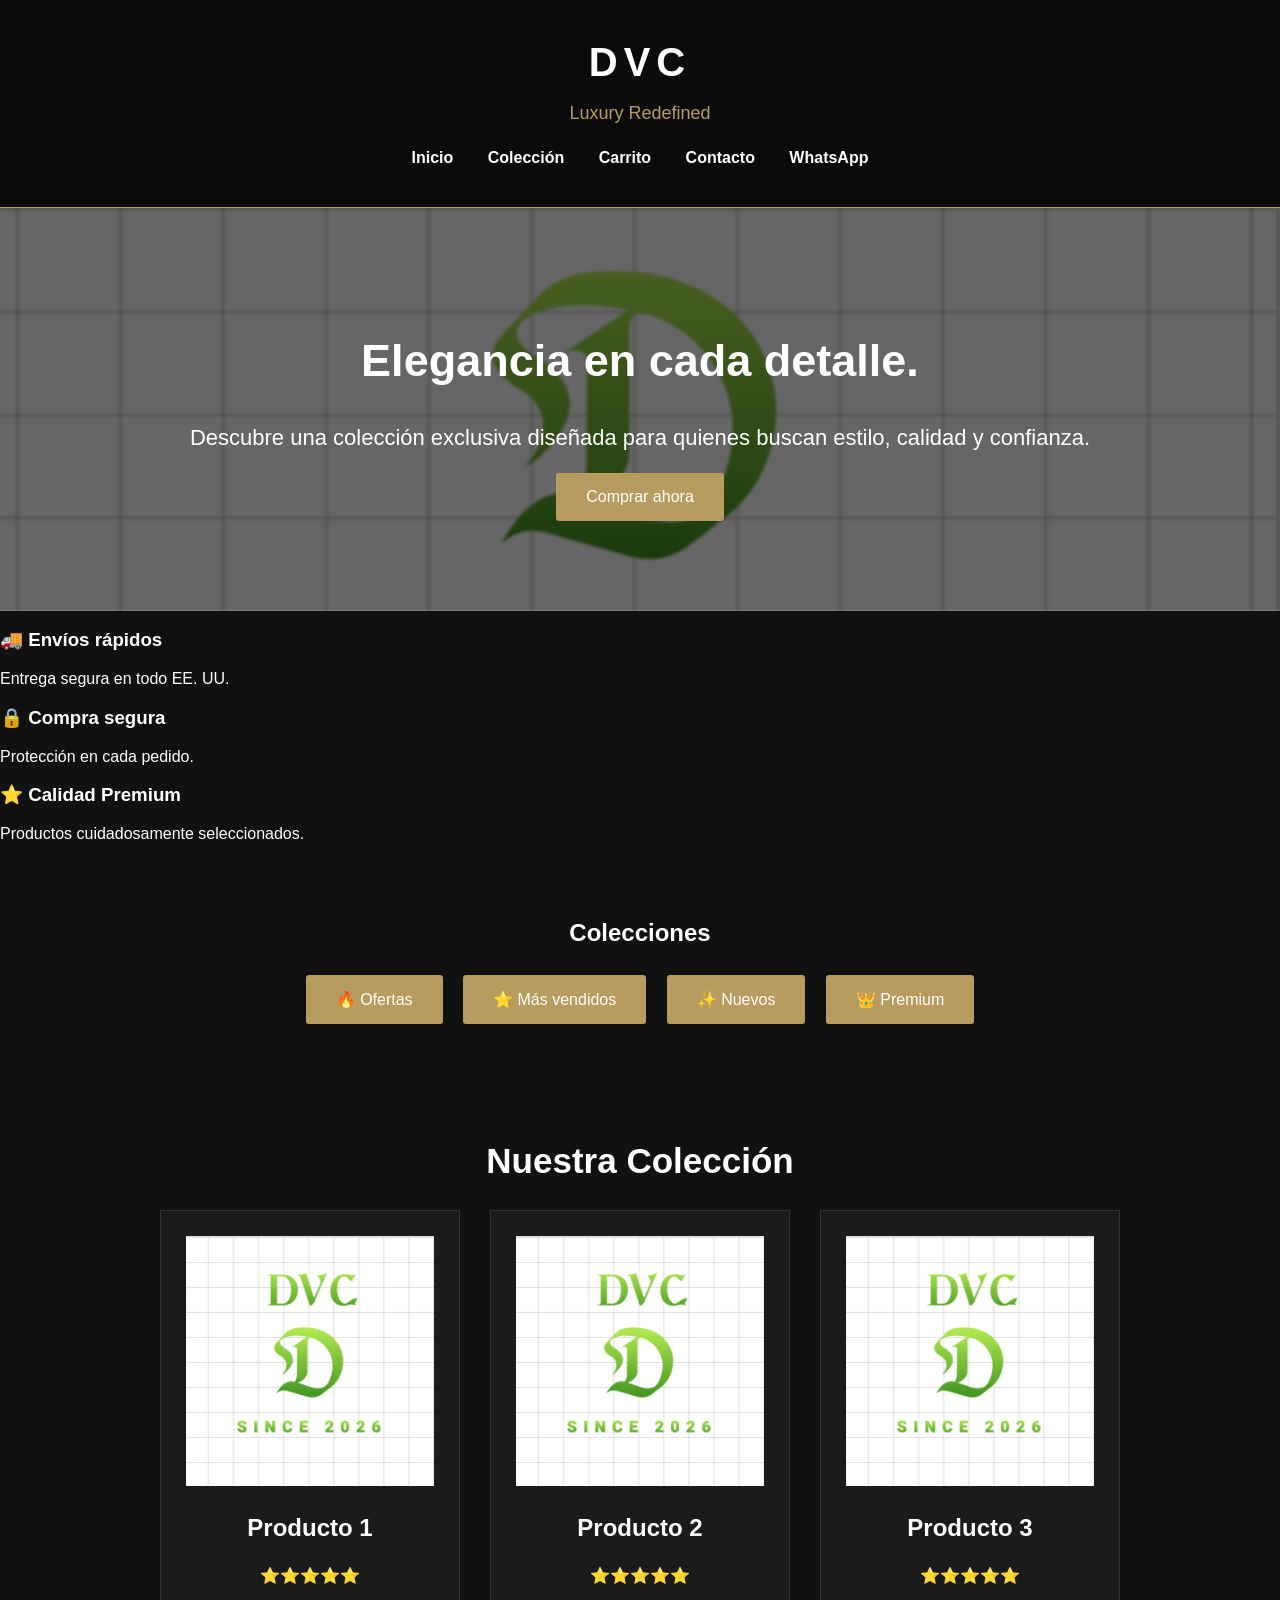
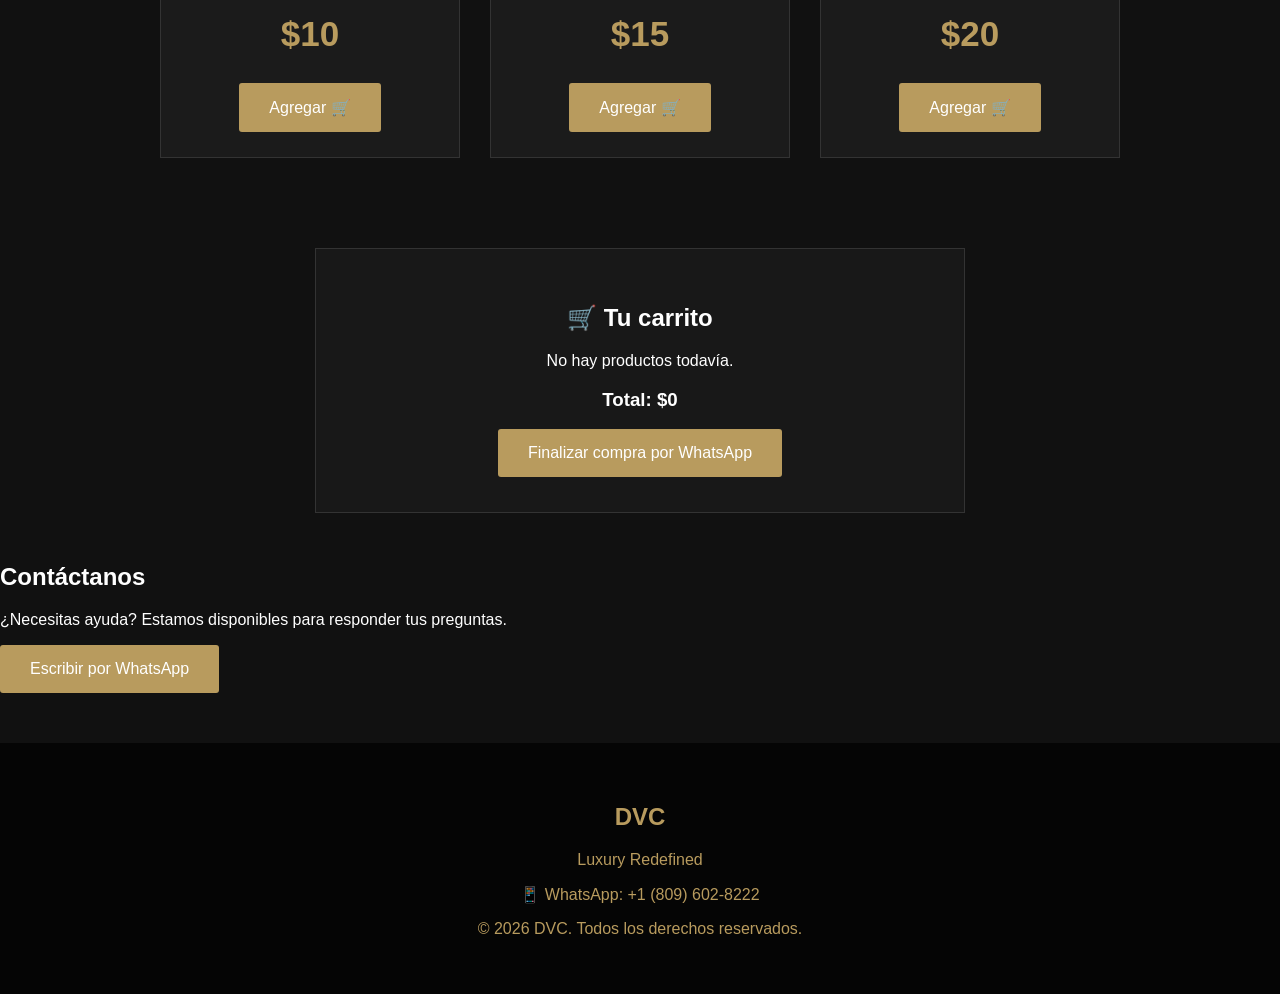
==== commit 5fa565d8: "Update index.html" ====
--- a/index.html
+++ b/index.html
@@ -2,34 +2,38 @@
 <html lang="es">
 
 <head>
-
 <meta charset="UTF-8">
 <meta name="viewport" content="width=device-width, initial-scale=1.0">
 
-<title>Tienda de Mamá</title>
+<title>DVC | Luxury Store</title>
 
 <link rel="stylesheet" href="style.css">
 
+<link rel="preconnect" href="https://fonts.googleapis.com">
+<link rel="preconnect" href="https://fonts.gstatic.com" crossorigin>
+
+<link href="https://fonts.googleapis.com/css2?family=Playfair+Display:wght@500;700&family=Poppins:wght@300;400;500;600&display=swap" rel="stylesheet">
+
 </head>
-
 
 <body>
 
-
 <header>
 
-<h1>✦ TIENDA DE MAMÁ ✦</h1>
-
-<p>Productos de calidad con confianza</p>
-
+<div class="logo">
+<h1>DVC</h1>
+<p>Luxury Redefined</p>
+</div>
 
 <nav>
 
 <a href="index.html">Inicio</a>
 
-<a href="#productos">Productos</a>
+<a href="#productos">Colección</a>
 
-<a href="#carrito">Carrito 🛒</a>
+<a href="#carrito">Carrito</a>
+
+<a href="#contacto">Contacto</a>
 
 <a href="https://wa.me/18096028222" target="_blank">
 WhatsApp
@@ -39,130 +43,129 @@
 
 </header>
 
-
-
-
 <section class="banner">
 
-<h2>Bienvenido a nuestra tienda</h2>
+<div class="banner-text">
 
-<p>Descubre productos seleccionados para ti</p>
+<h2>Elegancia en cada detalle.</h2>
 
+<p>
+Descubre una colección exclusiva diseñada para quienes buscan estilo, calidad y confianza.
+</p>
 
 <button onclick="irProductos()">
-Ver colección
+Comprar ahora
 </button>
 
+</div>
 
 </section>
 
+<section class="beneficios">
 
+<div>
+<h3>🚚 Envíos rápidos</h3>
+<p>Entrega segura en todo EE. UU.</p>
+</div>
 
+<div>
+<h3>🔒 Compra segura</h3>
+<p>Protección en cada pedido.</p>
+</div>
 
+<div>
+<h3>⭐ Calidad Premium</h3>
+<p>Productos cuidadosamente seleccionados.</p>
+</div>
+
+</section>
 
 <section class="categorias">
 
-<h2>Categorías</h2>
+<h2>Colecciones</h2>
 
 <button>🔥 Ofertas</button>
 
-<button>⭐ Destacados</button>
+<button>⭐ Más vendidos</button>
 
-<button>🛍️ Nuevos</button>
+<button>✨ Nuevos</button>
 
+<button>👑 Premium</button>
 
 </section>
 
-
-
-
-
 <section id="productos">
 
-
-<h2>Nuestra colección</h2>
-
+<h2>Nuestra Colección</h2>
 
 <div class="productos" id="productosTienda">
 
-
 </div>
-
 
 </section>
 
-
-
-
-
 <section id="carrito">
-
 
 <h2>🛒 Tu carrito</h2>
 
-
 <div id="listaCarrito">
-
-No hay productos todavía
-
+No hay productos todavía.
 </div>
-
-
 
 <h3>
 Total: $<span id="total">0</span>
 </h3>
 
-
-
 <a id="whatsapp" target="_blank">
-
 <button>
-Comprar por WhatsApp
+Finalizar compra por WhatsApp
 </button>
-
 </a>
-
 
 </section>
 
+<section id="contacto">
 
+<h2>Contáctanos</h2>
 
+<p>¿Necesitas ayuda? Estamos disponibles para responder tus preguntas.</p>
 
+<a href="https://wa.me/18096028222" target="_blank">
+<button>Escribir por WhatsApp</button>
+</a>
+
+</section>
 
 <footer>
 
-<h3>✦ Tienda de Mamá ✦</h3>
+<h2>DVC</h2>
+
+<p>Luxury Redefined</p>
 
 <p>
 📱 WhatsApp: +1 (809) 602-8222
 </p>
 
-
 <p>
-© 2026 Todos los derechos reservados
+© 2026 DVC. Todos los derechos reservados.
 </p>
-
 
 </footer>
 
-
-
-
 <script src="script.js"></script>
-
 
 <script>
 
 function irProductos(){
 
-document.getElementById("productos").scrollIntoView();
+document.getElementById("productos").scrollIntoView({
+behavior:"smooth"
+});
 
 }
 
 </script>
 
-
 </body>
 
 </html>
